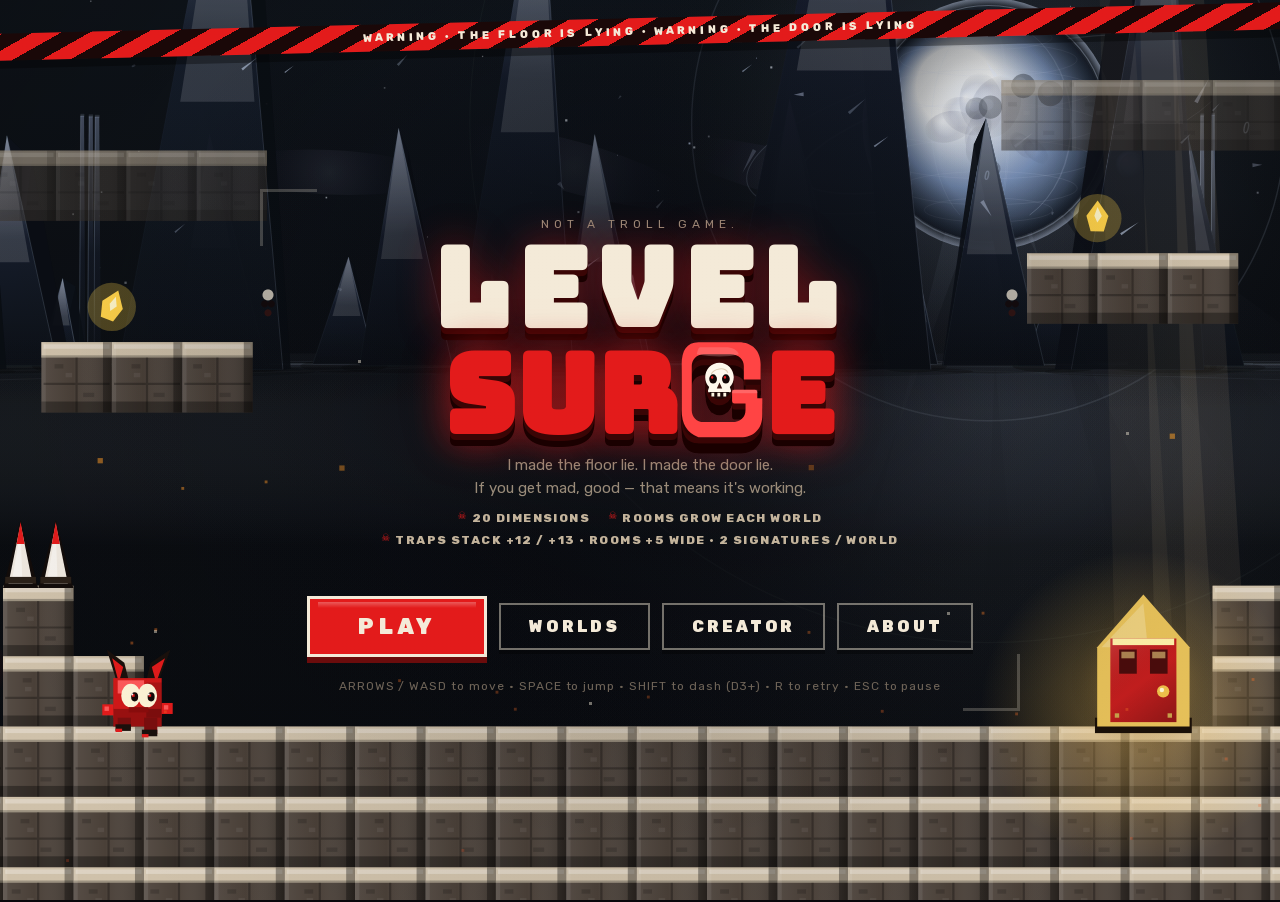
==== index.html @ 9ac674d7 "Make the Null fight hit harder, with a faster laser storm, a wider slam, and its own look and music." ====
<!DOCTYPE html>
<html lang="en">
<head>
  <meta charset="UTF-8" />
  <meta name="viewport" content="width=device-width, initial-scale=1, maximum-scale=1, user-scalable=no, viewport-fit=cover" />
  <meta name="referrer" content="no-referrer" />
  <meta http-equiv="Content-Security-Policy" content="default-src 'self'; script-src 'self'; style-src 'self'; font-src 'self'; img-src 'self'; connect-src 'none'; object-src 'none'; base-uri 'self'; form-action 'none'; worker-src 'none'; frame-src 'none'" />
  <title>LEVEL SURGE</title>
  <link rel="icon" type="image/svg+xml" href="img/logo-g.svg" />
  <link rel="stylesheet" href="css/fonts.css?v=sec2" />
  <link rel="stylesheet" href="css/style.css?v=gate1" />
</head>
<body>
  <div id="app">
    <canvas id="game"></canvas>

    <div id="hud" class="hidden">
      <div class="hud-left">
        <span class="hud-brand" aria-hidden="true">
          LEVEL SUR<span class="hud-g"><img src="img/logo-g.svg" alt="" /></span>E
        </span>
        <span id="dim-name">D1 NULLSCAPE</span>
        <span id="level-num">1 / 16</span>
        <span id="level-name">TRUST ME</span>
        <span id="room-pips" aria-hidden="true"></span>
      </div>
      <div class="hud-right">
        <span id="trap-count">????</span>
        <span id="shard-hud" class="hidden">✦ 0</span>
        <span id="timer">0.0</span>
        <span id="deaths">☠ 0</span>
        <span id="combo-hud" class="hidden">SURGE x1</span>
        <button id="pause-btn" type="button" aria-label="Pause">Ⅱ</button>
        <button id="mute-btn" type="button" aria-label="Mute">🔊</button>
      </div>
    </div>

    <div id="toast"></div>

    <div id="title-screen" class="screen">
      <div class="title-dust" aria-hidden="true"><i></i><i></i><i></i><i></i><i></i><i></i></div>
      <div class="title-tape">WARNING · THE FLOOR IS LYING · WARNING · THE DOOR IS LYING</div>
      <div class="title-frame">
        <div class="title-ornament left" aria-hidden="true"></div>
        <div class="title-ornament right" aria-hidden="true"></div>
        <div class="title-mark">NOT A TROLL GAME.</div>
        <h1 class="logo" aria-label="Level Surge">
          <span class="logo-level">LEVEL</span>
          <span class="logo-surge">
            <span>SUR</span><span class="logo-g" aria-hidden="true"><img src="img/logo-g.svg" alt="" /></span><span>E</span>
          </span>
        </h1>
        <p class="tagline">I made the floor lie. I made the door lie.<br />If you get mad, good — that means it's working.</p>
        <ul class="title-facts">
          <li>20 dimensions</li>
          <li>Rooms grow each world</li>
          <li>Traps stack +12 / +13 · rooms +5 wide · 2 signatures / world</li>
        </ul>
        <p id="records" class="records"></p>
        <div class="title-actions">
          <button id="play-btn" type="button" class="big-btn">PLAY</button>
          <button id="levels-btn" type="button" class="ghost-btn">WORLDS</button>
          <button id="creator-btn" type="button" class="ghost-btn">CREATOR</button>
          <a class="ghost-btn" href="about.html">ABOUT</a>
        </div>
        <p class="hint">ARROWS / WASD to move · SPACE to jump · SHIFT to dash (D3+) · R to retry · ESC to pause</p>
      </div>
    </div>

    <div id="levels-screen" class="screen hidden">
      <div class="stamp small" id="levels-stamp">WORLDS</div>
      <p class="hint" id="levels-hint">Clear a dimension to wake the next. Pick a world, then a room.</p>
      <div id="level-grid"></div>
      <button id="levels-back" type="button" class="ghost-btn">BACK</button>
    </div>

    <div id="creator-screen" class="screen creator-screen hidden">
      <div class="creator-shell">
        <header class="creator-top">
          <div class="stamp small">CREATOR</div>
          <p class="hint creator-tag">Paint the lie. Place the teeth. Test it on yourself.</p>
          <div class="creator-meta">
            <label>NAME <input id="creator-name" type="text" maxlength="24" value="UNNAMED" spellcheck="false" /></label>
            <label>TAUNT <input id="creator-taunt" type="text" maxlength="32" value="YOU BUILT THIS" spellcheck="false" /></label>
          </div>
        </header>
        <div class="creator-body">
          <aside class="creator-tools">
            <div class="creator-label">TILES</div>
            <div id="creator-brushes" class="creator-brushes"></div>
            <div class="creator-label">TRAPS</div>
            <div id="creator-trap-kinds" class="creator-trap-kinds"></div>
            <p class="creator-tip">Click a column on the map to drop the selected trap. Click a trap in the list to remove it.</p>
            <div class="creator-label">ROOMS</div>
            <div id="creator-library" class="creator-library"></div>
          </aside>
          <div class="creator-stage">
            <canvas id="creator-map" width="640" height="240" aria-label="Room map"></canvas>
            <div id="creator-trap-list" class="creator-trap-list"></div>
          </div>
        </div>
        <div class="creator-actions title-actions">
          <button id="creator-test" type="button" class="big-btn">TEST</button>
          <button id="creator-save" type="button" class="ghost-btn">SAVE</button>
          <button id="creator-new" type="button" class="ghost-btn">NEW</button>
          <button id="creator-export" type="button" class="ghost-btn">COPY JSON</button>
          <button id="creator-back" type="button" class="ghost-btn">BACK</button>
        </div>
        <p id="creator-status" class="hint"></p>
      </div>
    </div>

    <div id="pause-screen" class="screen hidden">
      <div class="stamp">PAUSED</div>
      <p id="pause-name" class="hint"></p>
      <div class="title-actions">
        <button id="resume-btn" type="button" class="big-btn">RESUME</button>
        <button id="retry-btn" type="button" class="ghost-btn">RETRY</button>
        <button id="quit-btn" type="button" class="ghost-btn">QUIT</button>
      </div>
    </div>

    <div id="clear-screen" class="screen hidden">
      <div class="stamp">CLEARED</div>
      <p id="clear-name"></p>
      <p id="clear-stats" class="hint"></p>
      <p class="hint">press any key</p>
    </div>

    <div id="win-screen" class="screen hidden">
      <h1 class="logo small" aria-label="You win?">
        <span class="logo-level">YOU WIN</span>
        <span class="logo-surge"><span class="win-q">?</span></span>
      </h1>
      <p id="win-rating" class="surge-rating"></p>
      <p id="win-stats"></p>
      <p id="win-best" class="hint"></p>
      <div class="title-actions">
        <button id="again-btn" type="button" class="big-btn">REPLAY WORLD</button>
        <button id="next-dim-btn" type="button" class="big-btn hidden">NEXT DIMENSION</button>
      </div>
    </div>

    <div id="dim-card" class="hidden">
      <div id="dim-card-num">DIMENSION 1</div>
      <div id="dim-card-name">NULLSCAPE</div>
      <p id="dim-card-lore">I learned your name. Sorry.</p>
    </div>

    <div id="mobile" class="hidden">
      <button id="btn-left" type="button">◀</button>
      <button id="btn-jump" type="button">JUMP</button>
      <button id="btn-dash" type="button" class="hidden">DASH</button>
      <button id="btn-right" type="button">▶</button>
    </div>
  </div>

  <script src="js/guard.js?v=save1"></script>
  <script src="js/levels.js?v=door16"></script>
  <script src="js/tracks.js?v=music3"></script>
  <script src="js/worlds.js?v=rush1"></script>
  <script src="js/void-sky.js?v=music3"></script>
  <script src="js/roast.js?v=boss4"></script>
  <script src="js/boss-voice.js?v=null1"></script>
  <script src="js/boss-forms.js?v=scare2"></script>
  <script src="js/finish.js?v=finish1"></script>
  <script src="js/game.js?v=laser3"></script>
  <script src="js/creator.js?v=save1"></script>
</body>
</html>
---- css/fonts.css ----
/* Bungee and Rubik, Latin. SIL Open Font License. See fonts/OFL.txt. */
@font-face {
  font-family: "Bungee";
  font-style: normal;
  font-weight: 400;
  font-display: swap;
  src: url("../fonts/bungee-latin.woff2") format("woff2");
  unicode-range: U+0000-00FF, U+0131, U+0152-0153, U+02BB-02BC, U+02C6, U+02DA, U+02DC, U+0304, U+0308, U+0329, U+2000-206F, U+20AC, U+2122, U+2191, U+2193, U+2212, U+2215, U+FEFF, U+FFFD;
}

@font-face {
  font-family: "Rubik";
  font-style: normal;
  font-weight: 400 900;
  font-display: swap;
  src: url("../fonts/rubik-latin.woff2") format("woff2");
  unicode-range: U+0000-00FF, U+0131, U+0152-0153, U+02BB-02BC, U+02C6, U+02DA, U+02DC, U+0304, U+0308, U+0329, U+2000-206F, U+20AC, U+2122, U+2191, U+2193, U+2212, U+2215, U+FEFF, U+FFFD;
}
---- css/style.css ----
:root {
  --bg: #08060a;
  --red: #e31b1b;
  --cream: #f4ead8;
  --muted: #9a8c7a;
}

* { box-sizing: border-box; margin: 0; padding: 0; }

html, body {
  width: 100%;
  height: 100%;
  overflow: hidden;
  background: var(--bg);
  color: var(--cream);
  font-family: "Rubik", system-ui, sans-serif;
  user-select: none;
  -webkit-user-select: none;
  touch-action: none;
}

#app {
  position: relative;
  width: 100%;
  height: 100%;
  display: flex;
  align-items: center;
  justify-content: center;
  background:
    radial-gradient(ellipse at 72% 18%, #1a2840 0%, #07080c 68%);
}

#app::after {
  content: "";
  position: absolute;
  inset: -2px;
  pointer-events: none;
  z-index: 20;
  opacity: 0.045;
  background-image:
    repeating-linear-gradient(
      0deg,
      rgba(255,255,255,0.045) 0px,
      rgba(255,255,255,0.045) 1px,
      transparent 1px,
      transparent 3px
    ),
    repeating-linear-gradient(
      90deg,
      rgba(0,0,0,0.08) 0px,
      rgba(0,0,0,0.08) 1px,
      transparent 1px,
      transparent 4px
    );
  animation: grainShift 0.42s steps(2) infinite;
}

@keyframes grainShift {
  0% { transform: translate(0, 0); }
  50% { transform: translate(-1px, 1px); }
  100% { transform: translate(1px, -1px); }
}

#game {
  display: block;
  width: 100%;
  height: 100%;
  background: #0b0810;
}

.hidden { display: none !important; }

#hud {
  position: absolute;
  top: 14px;
  left: 0;
  right: 0;
  transform: none;
  width: 100%;
  padding: 0 22px;
  display: flex;
  justify-content: space-between;
  align-items: center;
  pointer-events: none;
  z-index: 5;
  font-weight: 800;
  letter-spacing: 0.08em;
  text-transform: uppercase;
  text-shadow: 0 2px 0 #000, 0 0 12px #000;
}

.hud-left, .hud-right {
  display: flex;
  gap: 14px;
  align-items: center;
}

.hud-brand {
  display: inline-flex;
  align-items: center;
  color: var(--cream);
  font-family: "Bungee", sans-serif;
  font-size: 13px;
  letter-spacing: 0.06em;
}

.hud-g {
  display: inline-flex;
  width: 0.82em;
  height: 1.05em;
  margin: 0 1px -0.08em;
}

.hud-g img {
  width: 100%;
  height: 100%;
  display: block;
}

#level-num { color: var(--red); }
#level-name { color: var(--cream); }
#dim-name { color: #9ec4ff; font-size: 12px; letter-spacing: 0.16em; }
#deaths { color: #ffb4b4; }
#trap-count { color: #ffd27a; font-size: 12px; letter-spacing: 0.22em; opacity: 0.9; }
#timer { color: #9a8c7a; font-variant-numeric: tabular-nums; }
#shard-hud { color: #ffe08a; letter-spacing: 0.12em; }

#room-pips {
  display: flex;
  gap: 3px;
  flex-wrap: wrap;
  max-width: 160px;
  align-items: center;
}
#room-pips i {
  width: 6px;
  height: 6px;
  border-radius: 50%;
  background: rgba(244, 234, 216, 0.22);
  display: block;
}
#room-pips i.done { background: #e31b1b; }
#room-pips i.now { background: #ffd24a; box-shadow: 0 0 8px #ffd24a; }

#mute-btn, #pause-btn {
  pointer-events: auto;
  background: transparent;
  border: 0;
  color: var(--cream);
  font-size: 18px;
  cursor: pointer;
  line-height: 1;
}

#pause-btn {
  font-size: 15px;
  letter-spacing: 0;
  font-weight: 900;
}

#combo-hud {
  color: #ffd24a;
  font-family: "Bungee", sans-serif;
  font-size: 13px;
  letter-spacing: 0.08em;
  text-shadow: 0 2px 0 #000, 0 0 14px rgba(255, 210, 74, 0.7);
  animation: comboPop 0.28s cubic-bezier(0.2, 1.4, 0.3, 1);
}

@keyframes comboPop {
  0% { transform: scale(0.6) rotate(-8deg); }
  100% { transform: scale(1) rotate(0); }
}

.screen {
  position: absolute;
  inset: 0;
  display: flex;
  flex-direction: column;
  align-items: center;
  justify-content: center;
  text-align: center;
  z-index: 8;
  background:
    radial-gradient(ellipse at 50% 36%, rgba(8, 12, 22, 0.22) 0%, rgba(5, 7, 12, 0.52) 72%);
}

#title-screen,
#levels-screen {
  background:
    radial-gradient(ellipse at 50% 42%, rgba(6, 7, 12, 0.5) 0%, rgba(6, 7, 12, 0.1) 34%, rgba(6, 7, 12, 0) 64%);
}

.title-tape {
  position: absolute;
  z-index: 6;
  top: 18px;
  left: -8%;
  right: -8%;
  padding: 7px 0;
  background:
    repeating-linear-gradient(
      -28deg,
      #e31b1b 0 14px,
      #1a0808 14px 28px
    );
  color: var(--cream);
  font-size: 11px;
  font-weight: 800;
  letter-spacing: 0.28em;
  transform: rotate(-1.4deg);
  box-shadow: 0 8px 0 rgba(0,0,0,0.35);
}

.title-frame {
  position: relative;
  padding: 28px 36px 18px;
  max-width: min(92vw, 760px);
}

.title-frame::before,
.title-frame::after {
  content: "";
  position: absolute;
  width: 54px;
  height: 54px;
  border: 3px solid rgba(244, 234, 216, 0.22);
  pointer-events: none;
}

.title-frame::before {
  top: 0;
  left: 0;
  border-right: 0;
  border-bottom: 0;
}

.title-frame::after {
  right: 0;
  bottom: 0;
  border-left: 0;
  border-top: 0;
}

.title-ornament {
  position: absolute;
  top: 88px;
  width: 28px;
  height: 64px;
  background:
    radial-gradient(circle at 50% 28%, #f4ead8 0 5px, transparent 6px),
    radial-gradient(circle at 38% 42%, #140808 0 3px, transparent 4px),
    radial-gradient(circle at 62% 42%, #140808 0 3px, transparent 4px),
    radial-gradient(circle at 50% 56%, #3a1410 0 3px, transparent 4px);
  opacity: 0.7;
}

.title-ornament.left { left: -6px; }
.title-ornament.right { right: -6px; transform: scaleX(-1); }

.title-credit {
  margin-bottom: 8px;
  color: #e7c56a;
  font-size: 11px;
  font-weight: 800;
  letter-spacing: 0.36em;
}

.title-mark {
  font-size: 12px;
  letter-spacing: 0.42em;
  color: var(--muted);
  margin-bottom: 10px;
}

.title-laurels {
  margin-top: 12px;
  font-family: "Bungee", sans-serif;
  font-size: clamp(12px, 2.1vw, 16px);
  letter-spacing: 0.12em;
  color: #ffd24a;
  text-shadow: 0 2px 0 #000, 0 0 18px rgba(255, 210, 74, 0.4);
}

.laurels-sub {
  margin-top: 4px;
  color: #c4b49c;
  font-size: 10px;
  font-weight: 800;
  letter-spacing: 0.16em;
}

.logo {
  display: flex;
  flex-direction: column;
  align-items: center;
  font-family: "Bungee", "Rubik", sans-serif;
  font-size: clamp(52px, 10vw, 108px);
  line-height: 0.88;
  color: var(--cream);
  text-shadow:
    0 6px 0 #3a0505,
    0 12px 0 #1a0000,
    0 0 40px rgba(227, 27, 27, 0.45);
}

.logo-level {
  letter-spacing: 0.08em;
}

.logo-surge {
  display: inline-flex;
  align-items: flex-end;
  color: var(--red);
  letter-spacing: 0.01em;
  filter: drop-shadow(0 0 18px rgba(227, 27, 27, 0.35));
}

.logo-g {
  display: inline-flex;
  width: 0.78em;
  height: 1.02em;
  margin: 0 0.01em -0.04em;
}

.logo-g img {
  width: 100%;
  height: 100%;
  display: block;
  filter:
    drop-shadow(0 6px 0 #3a0505)
    drop-shadow(0 10px 0 #1a0000);
  animation: gPulse 2.4s ease-in-out infinite;
}

@keyframes gPulse {
  0%, 100% { transform: translateY(0); filter: drop-shadow(0 6px 0 #3a0505) drop-shadow(0 10px 0 #1a0000) drop-shadow(0 0 8px rgba(227,27,27,0.25)); }
  50% { transform: translateY(-2px); filter: drop-shadow(0 8px 0 #3a0505) drop-shadow(0 12px 0 #1a0000) drop-shadow(0 0 16px rgba(227,27,27,0.55)); }
}

.logo.small { font-size: clamp(40px, 8vw, 80px); }
.win-q { color: var(--red); }

.tagline {
  margin: 12px 0 12px;
  color: var(--muted);
  font-size: 15px;
  line-height: 1.5;
}

.title-facts {
  display: flex;
  flex-wrap: wrap;
  justify-content: center;
  gap: 8px 18px;
  list-style: none;
  margin: 0 0 16px;
  color: #c4b49c;
  font-size: 12px;
  font-weight: 800;
  letter-spacing: 0.12em;
  text-transform: uppercase;
}

.title-facts li {
  position: relative;
  padding-left: 14px;
}

.title-facts li::before {
  content: "☠";
  position: absolute;
  left: 0;
  top: -1px;
  font-size: 10px;
  color: var(--red);
}

.big-btn {
  font-family: inherit;
  font-weight: 900;
  font-size: 22px;
  letter-spacing: 0.2em;
  padding: 14px 48px;
  border: 3px solid var(--cream);
  background: var(--red);
  color: var(--cream);
  cursor: pointer;
  box-shadow: 0 6px 0 #6b0c0c;
}

.big-btn {
  animation: playPulse 1.8s ease-in-out infinite;
}
.big-btn:hover { transform: translateY(-1px); }
.big-btn:active { transform: translateY(3px); box-shadow: 0 3px 0 #6b0c0c; animation: none; }

@keyframes playPulse {
  0%, 100% { box-shadow: 0 6px 0 #6b0c0c, 0 0 0 0 rgba(227, 27, 27, 0.35); }
  50% { box-shadow: 0 6px 0 #6b0c0c, 0 0 0 10px rgba(227, 27, 27, 0); }
}

.hint {
  margin-top: 22px;
  color: #6f6458;
  font-size: 12px;
  letter-spacing: 0.08em;
}

.title-actions {
  display: flex;
  flex-wrap: wrap;
  gap: 12px;
  justify-content: center;
  align-items: center;
  margin-top: 4px;
}

.ghost-btn {
  font-family: inherit;
  font-weight: 900;
  font-size: 16px;
  letter-spacing: 0.18em;
  padding: 12px 28px;
  border: 2px solid rgba(244, 234, 216, 0.45);
  background: transparent;
  color: var(--cream);
  cursor: pointer;
  box-shadow: 0 4px 0 rgba(0, 0, 0, 0.35);
}

a.ghost-btn {
  display: inline-block;
  text-decoration: none;
  text-align: center;
}

.ghost-btn:hover { transform: translateY(-1px); background: rgba(244, 234, 216, 0.06); }
.ghost-btn:active { transform: translateY(2px); box-shadow: 0 2px 0 rgba(0, 0, 0, 0.35); }

.records {
  min-height: 1.2em;
  margin: 0 0 18px;
  color: #ffd27a;
  font-size: 12px;
  font-weight: 800;
  letter-spacing: 0.16em;
  text-transform: uppercase;
}

#level-grid {
  display: grid;
  grid-template-columns: repeat(4, minmax(0, 1fr));
  gap: 10px;
  width: min(92vw, 720px);
  margin: 18px auto 22px;
  max-height: 62vh;
  overflow: auto;
}

#level-grid.world-grid {
  grid-template-columns: repeat(5, minmax(0, 1fr));
}

#level-grid.room-grid {
  grid-template-columns: repeat(4, minmax(0, 1fr));
}

#level-grid.room-grid .level-cell {
  min-height: 64px;
}

#level-grid.room-grid .level-cell.now {
  border-color: #ffd27a;
  box-shadow: 0 0 0 1px rgba(255, 210, 122, 0.35);
}

#level-grid.room-grid .level-cell.cleared .n {
  color: #ffd27a;
}

#level-grid.room-grid .level-cell.gate,
#level-grid.room-grid .level-cell.gate.now {
  position: relative;
  border: 3px solid var(--gate, #ffd27a);
  background: rgba(12, 6, 10, 0.92);
  box-shadow:
    inset 0 0 0 3px #12080c,
    inset 0 0 0 5px var(--gate, #ffd27a),
    inset 0 0 0 8px #12080c,
    inset 0 0 0 10px #e31b1b;
}

#level-grid.room-grid .level-cell.gate:hover:not(:disabled) {
  border-color: var(--gate, #ffd27a);
}

.level-cell .meta {
  display: block;
  margin-top: 4px;
  color: #9a8c7a;
  font-size: 9px;
  letter-spacing: 0.1em;
  text-transform: uppercase;
}

.level-cell {
  appearance: none;
  font-family: inherit;
  text-align: left;
  padding: 12px 10px 10px;
  border: 2px solid rgba(244, 234, 216, 0.22);
  background: rgba(18, 8, 12, 0.72);
  color: var(--cream);
  cursor: pointer;
  min-height: 72px;
}

.level-cell:hover:not(:disabled) {
  border-color: var(--red);
  transform: translateY(-1px);
}

.level-cell:disabled {
  opacity: 0.32;
  cursor: not-allowed;
  filter: grayscale(0.6);
}

.level-cell .n {
  display: block;
  color: var(--red);
  font-size: 11px;
  font-weight: 900;
  letter-spacing: 0.16em;
}

.level-cell .nm {
  display: block;
  margin-top: 4px;
  font-size: 11px;
  font-weight: 800;
  letter-spacing: 0.08em;
  text-transform: uppercase;
}

.stamp.small { font-size: clamp(32px, 6vw, 56px); }

.surge-rating {
  margin-top: 8px;
  font-family: "Bungee", sans-serif;
  font-size: clamp(18px, 3.4vw, 28px);
  color: #ffd24a;
  letter-spacing: 0.08em;
  text-shadow: 0 3px 0 #000, 0 0 18px rgba(255, 210, 74, 0.45);
}

#clear-stats {
  margin-top: 6px;
  color: #c4b49c;
}

@media (max-width: 640px) {
  #level-grid, #level-grid.world-grid, #level-grid.room-grid { grid-template-columns: repeat(2, minmax(0, 1fr)); }
  .hud-brand { display: none; }
  .hud-left, .hud-right { gap: 8px; }
  #hud { padding: 0 12px; font-size: 12px; }
  #room-pips { display: none; }
}

#toast {
  position: absolute;
  top: 20%;
  left: 50%;
  transform: translateX(-50%) scale(0.8) rotate(-4deg);
  font-family: "Bungee", sans-serif;
  font-size: clamp(28px, 5vw, 52px);
  color: var(--red);
  text-shadow: 0 4px 0 #000, 0 0 22px rgba(227, 27, 27, 0.55);
  pointer-events: none;
  opacity: 0;
  z-index: 6;
  transition: opacity 0.12s ease, transform 0.12s ease;
}

#toast.show {
  opacity: 1;
  transform: translateX(-50%) scale(1) rotate(-2deg);
}

#toast.death {
  top: 18%;
  max-width: 90%;
  text-align: center;
  font-size: clamp(22px, 4.6vw, 48px);
  letter-spacing: 0.04em;
  line-height: 1.05;
  color: var(--cream);
  text-shadow: 0 4px 0 #000, 0 0 28px rgba(227, 27, 27, 0.7);
}

#toast.whisper {
  font-size: clamp(16px, 3vw, 28px);
  color: #9a8c7a;
  text-shadow: 0 2px 0 #000;
  letter-spacing: 0.34em;
}

.stamp {
  font-family: "Bungee", sans-serif;
  font-size: clamp(48px, 9vw, 96px);
  color: var(--red);
  text-shadow: 0 6px 0 #000;
}

.cut-mark {
  margin-bottom: 6px;
  color: #e7c56a;
  font-size: 12px;
  font-weight: 800;
  letter-spacing: 0.52em;
}

#clear-screen .stamp {
  animation: stampSlam 0.42s cubic-bezier(0.15, 1.25, 0.3, 1) both;
}

@keyframes stampSlam {
  0% { transform: scale(1.55) rotate(-8deg); opacity: 0; }
  100% { transform: scale(1) rotate(-2deg); opacity: 1; }
}

#win-screen .title-laurels {
  animation: laurelGlow 2.4s ease-in-out infinite;
}

@keyframes laurelGlow {
  0%, 100% { text-shadow: 0 2px 0 #000, 0 0 12px rgba(255, 210, 74, 0.25); }
  50% { text-shadow: 0 2px 0 #000, 0 0 28px rgba(255, 210, 74, 0.75); }
}

#clear-name {
  margin-top: 8px;
  letter-spacing: 0.28em;
  font-weight: 800;
}

#win-stats {
  margin: 16px 0 28px;
  color: var(--muted);
  font-weight: 600;
}

#dim-card {
  position: absolute;
  inset: 0;
  z-index: 10;
  display: flex;
  flex-direction: column;
  align-items: center;
  justify-content: center;
  pointer-events: none;
  background: radial-gradient(ellipse at 50% 40%, rgba(6, 8, 14, 0.55) 0%, rgba(4, 5, 10, 0.2) 70%, transparent 100%);
  text-align: center;
}

.cine-kicker {
  margin-bottom: 12px;
  color: #e7c56a;
  font-size: 11px;
  font-weight: 800;
  letter-spacing: 0.48em;
}

#dim-card-num {
  letter-spacing: 0.42em;
  font-size: 12px;
  font-weight: 800;
  color: #9a8c7a;
}

#dim-card-name {
  font-family: "Bungee", sans-serif;
  font-size: clamp(28px, 6vw, 64px);
  color: var(--cream);
  text-shadow: 0 4px 0 #000, 0 0 24px rgba(227, 27, 27, 0.4);
  margin: 8px 0 10px;
  animation: dimRise 0.55s cubic-bezier(0.16, 1, 0.3, 1) both;
}

@keyframes dimRise {
  0% { opacity: 0; transform: translateY(18px); }
  35% { opacity: 1; }
  100% { opacity: 1; transform: none; }
}

#dim-card-lore {
  color: #c4b49c;
  letter-spacing: 0.16em;
  font-size: 13px;
  text-transform: uppercase;
}

#mobile {
  position: absolute;
  bottom: 18px;
  left: 50%;
  transform: translateX(-50%);
  width: min(100vw, calc(100vh * 16 / 9));
  padding: 0 16px;
  display: flex;
  gap: 10px;
  z-index: 9;
}

#mobile button {
  flex: 1;
  height: 64px;
  border: 2px solid rgba(244, 234, 216, 0.25);
  background: rgba(8, 6, 10, 0.55);
  color: var(--cream);
  font-size: 20px;
  font-weight: 800;
  border-radius: 10px;
}

@media (pointer: coarse) {
  #mobile:not(.hidden) { display: flex; }
}

/* —— Creator —— */
.creator-screen {
  justify-content: flex-start;
  padding: 18px 14px 24px;
  overflow: auto;
  background:
    radial-gradient(ellipse at 50% 20%, rgba(28, 12, 18, 0.55) 0%, rgba(5, 7, 12, 0.78) 70%);
}

.creator-shell {
  width: min(1100px, 96vw);
  margin: 0 auto;
  text-align: left;
}

.creator-top {
  text-align: center;
  margin-bottom: 12px;
}

.creator-tag { margin-top: 4px; margin-bottom: 12px; }

.creator-meta {
  display: flex;
  flex-wrap: wrap;
  gap: 12px;
  justify-content: center;
}

.creator-meta label {
  display: flex;
  align-items: center;
  gap: 8px;
  font-size: 11px;
  font-weight: 800;
  letter-spacing: 0.16em;
  color: #9a8c7a;
}

.creator-meta input {
  width: min(42vw, 220px);
  padding: 8px 10px;
  border: 2px solid rgba(244, 234, 216, 0.28);
  background: rgba(8, 6, 10, 0.7);
  color: var(--cream);
  font-family: inherit;
  font-weight: 800;
  letter-spacing: 0.08em;
  text-transform: uppercase;
}

.creator-body {
  display: grid;
  grid-template-columns: minmax(160px, 220px) 1fr;
  gap: 14px;
  align-items: start;
}

.creator-tools {
  display: flex;
  flex-direction: column;
  gap: 8px;
  max-height: min(68vh, 520px);
  overflow: auto;
  padding-right: 4px;
}

.creator-label {
  margin-top: 6px;
  font-size: 11px;
  font-weight: 900;
  letter-spacing: 0.22em;
  color: var(--red);
}

.creator-brushes,
.creator-trap-kinds {
  display: flex;
  flex-wrap: wrap;
  gap: 6px;
}

.creator-brush,
.creator-kind {
  appearance: none;
  min-width: 36px;
  height: 34px;
  padding: 0 8px;
  border: 2px solid rgba(244, 234, 216, 0.28);
  background: rgba(18, 8, 12, 0.8);
  color: var(--cream);
  font-family: "Bungee", sans-serif;
  font-size: 13px;
  cursor: pointer;
}

.creator-brush.on,
.creator-kind.on {
  border-color: var(--red);
  background: rgba(227, 27, 27, 0.22);
  box-shadow: 0 0 0 1px rgba(227, 27, 27, 0.35);
}

.creator-tip {
  color: #6f6458;
  font-size: 11px;
  line-height: 1.4;
  letter-spacing: 0.04em;
}

.creator-library {
  display: flex;
  flex-direction: column;
  gap: 6px;
}

.creator-lib-item {
  appearance: none;
  text-align: left;
  padding: 8px 10px;
  border: 2px solid rgba(244, 234, 216, 0.18);
  background: rgba(12, 8, 14, 0.75);
  color: var(--cream);
  font-family: inherit;
  font-size: 11px;
  font-weight: 800;
  letter-spacing: 0.08em;
  text-transform: uppercase;
  cursor: pointer;
}

.creator-lib-item:hover { border-color: var(--red); }
.creator-lib-item .meta {
  display: block;
  margin-top: 2px;
  color: #9a8c7a;
  font-size: 9px;
  letter-spacing: 0.1em;
}

.creator-stage {
  display: flex;
  flex-direction: column;
  gap: 10px;
  min-width: 0;
}

#creator-map {
  width: 100%;
  height: auto;
  image-rendering: pixelated;
  border: 3px solid rgba(244, 234, 216, 0.28);
  background: #0b1018;
  cursor: crosshair;
  touch-action: none;
}

.creator-trap-list {
  display: flex;
  flex-wrap: wrap;
  gap: 6px;
  min-height: 40px;
}

.creator-trap-chip {
  appearance: none;
  padding: 6px 10px;
  border: 2px solid rgba(244, 234, 216, 0.25);
  background: rgba(18, 8, 12, 0.85);
  color: #ffd27a;
  font-family: inherit;
  font-size: 11px;
  font-weight: 800;
  letter-spacing: 0.08em;
  text-transform: uppercase;
  cursor: pointer;
}

.creator-trap-chip:hover {
  border-color: var(--red);
  color: var(--cream);
}

.creator-trap-chip.quiet { color: #9a8c7a; }

.creator-actions {
  margin-top: 16px;
}

#creator-status {
  text-align: center;
  min-height: 1.2em;
  color: #ffd27a;
}

@media (max-width: 820px) {
  .creator-body { grid-template-columns: 1fr; }
  .creator-tools { max-height: none; flex-direction: row; flex-wrap: wrap; }
  .creator-library { width: 100%; flex-direction: row; flex-wrap: wrap; }
}

#hud {
  top: max(14px, env(safe-area-inset-top));
  padding-left: max(22px, env(safe-area-inset-left));
  padding-right: max(22px, env(safe-area-inset-right));
}
.title-dust {
  position: absolute;
  inset: 0;
  pointer-events: none;
  overflow: hidden;
}
.title-dust i {
  position: absolute;
  width: 3px;
  height: 3px;
  background: rgba(244, 234, 216, 0.45);
  animation: dustFloat 7s linear infinite;
}
.title-dust i:nth-child(1) { left: 12%; top: 70%; animation-duration: 6s; }
.title-dust i:nth-child(2) { left: 28%; top: 40%; animation-duration: 8s; }
.title-dust i:nth-child(3) { left: 46%; top: 78%; animation-duration: 5.5s; }
.title-dust i:nth-child(4) { left: 63%; top: 36%; animation-duration: 9s; }
.title-dust i:nth-child(5) { left: 74%; top: 68%; animation-duration: 7.4s; }
.title-dust i:nth-child(6) { left: 88%; top: 48%; animation-duration: 6.6s; }
@keyframes dustFloat {
  from { transform: translateY(12px); opacity: 0; }
  20% { opacity: 0.7; }
  to { transform: translateY(-80px); opacity: 0; }
}
.sprocket {
  position: absolute;
  top: 8vh;
  bottom: 8vh;
  width: 10px;
  z-index: 5;
  pointer-events: none;
  background: repeating-linear-gradient(#000 0 12px, transparent 12px 16px, #000 16px 28px);
  opacity: 0.55;
}
.sprocket.left { left: 14px; }
.sprocket.right { right: 14px; }
#win-screen .title-laurels {
  animation: laurelPulse 2.8s ease-in-out infinite;
}
@keyframes laurelPulse {
  50% { color: #fff6d0; text-shadow: 0 0 12px rgba(255, 210, 120, 0.45); }
}
.big-btn, .ghost-btn, #mute-btn, #pause-btn {
  position: relative;
}
.big-btn::after {
  content: "";
  position: absolute;
  left: 8px;
  right: 8px;
  top: 3px;
  height: 6px;
  background: linear-gradient(rgba(255,255,255,0.28), transparent);
  pointer-events: none;
}
button:focus-visible, a:focus-visible {
  outline: 2px solid #ffd27a;
  outline-offset: 3px;
}
#creator-map:focus { outline: 2px solid #ffd27a; }
#mobile button {
  box-shadow: inset 0 -4px 0 rgba(0,0,0,0.35);
}
#dim-card {
  box-shadow: 0 0 0 1px rgba(255, 210, 120, 0.25), 0 18px 40px rgba(0,0,0,0.45);
}
::selection { background: #e31b1b; color: #f4ead8; }
@media (prefers-reduced-motion: reduce) {
  #app::after, .title-dust i, #win-screen .title-laurels { animation: none; }
}
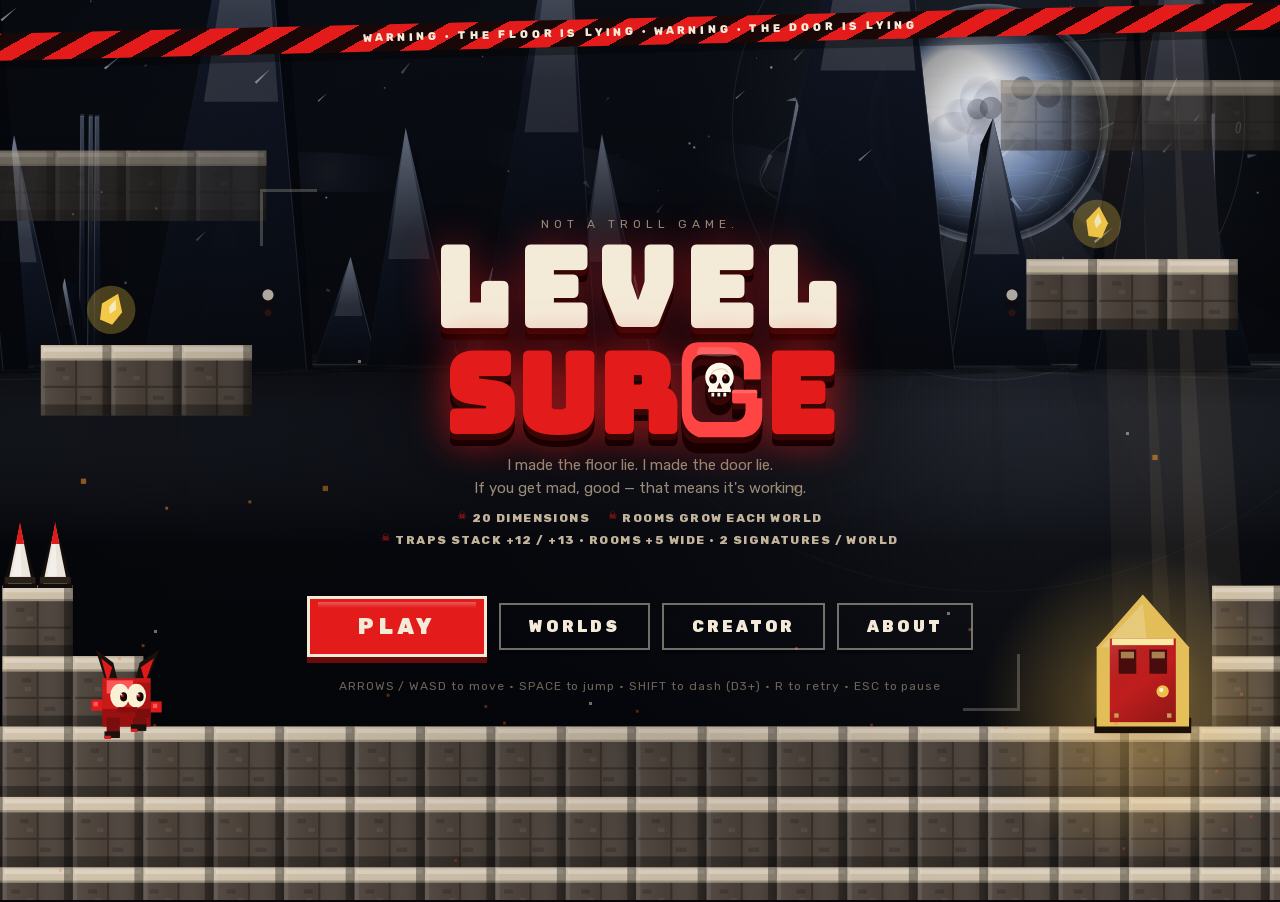
==== commit edc87a2c: "Unlock Null's attacks with door grabs, and give each heavy move its own cooldown. The storm fog now " ====
--- a/index.html
+++ b/index.html
@@ -162,9 +162,9 @@
   <script src="js/void-sky.js?v=music3"></script>
   <script src="js/roast.js?v=boss4"></script>
   <script src="js/boss-voice.js?v=null1"></script>
-  <script src="js/boss-forms.js?v=scare2"></script>
+  <script src="js/boss-forms.js?v=circle1"></script>
   <script src="js/finish.js?v=finish1"></script>
-  <script src="js/game.js?v=laser3"></script>
+  <script src="js/game.js?v=fog1"></script>
   <script src="js/creator.js?v=save1"></script>
 </body>
 </html>
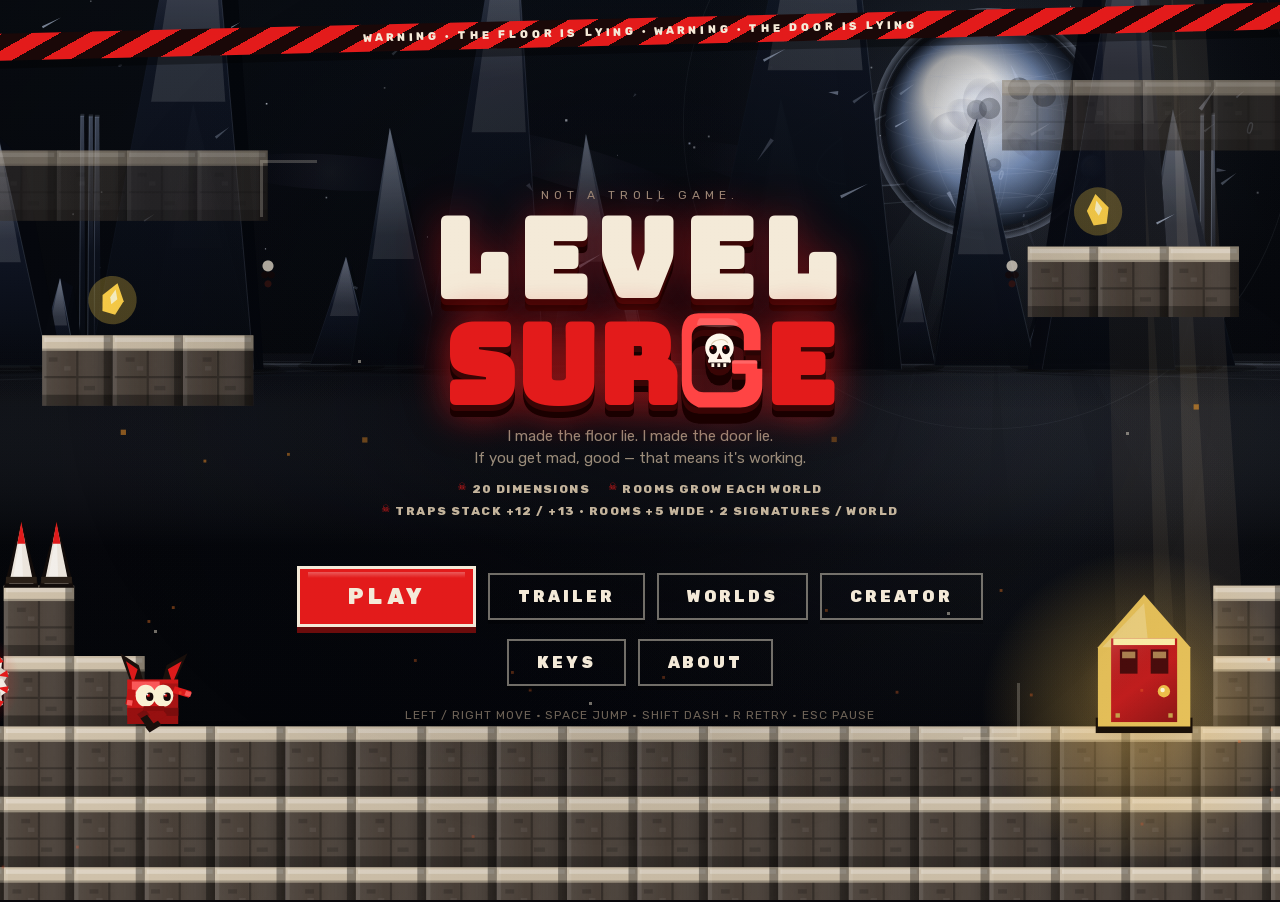
==== commit f0135462: "Ship feel polish, discovery-gated remix, keybinds, and clearer boss trails. Refresh GitHub Pages wit" ====
--- a/index.html
+++ b/index.html
@@ -8,7 +8,7 @@
   <title>LEVEL SURGE</title>
   <link rel="icon" type="image/svg+xml" href="img/logo-g.svg" />
   <link rel="stylesheet" href="css/fonts.css?v=sec2" />
-  <link rel="stylesheet" href="css/style.css?v=gate1" />
+  <link rel="stylesheet" href="css/style.css?v=keys3" />
 </head>
 <body>
   <div id="app">
@@ -30,7 +30,7 @@
         <span id="timer">0.0</span>
         <span id="deaths">☠ 0</span>
         <span id="combo-hud" class="hidden">SURGE x1</span>
-        <button id="pause-btn" type="button" aria-label="Pause">Ⅱ</button>
+        <button id="pause-btn" type="button" aria-label="Pause" aria-pressed="false">Ⅱ</button>
         <button id="mute-btn" type="button" aria-label="Mute">🔊</button>
       </div>
     </div>
@@ -59,11 +59,13 @@
         <p id="records" class="records"></p>
         <div class="title-actions">
           <button id="play-btn" type="button" class="big-btn">PLAY</button>
+          <button id="trailer-btn" type="button" class="ghost-btn">TRAILER</button>
           <button id="levels-btn" type="button" class="ghost-btn">WORLDS</button>
           <button id="creator-btn" type="button" class="ghost-btn">CREATOR</button>
+          <button id="settings-btn" type="button" class="ghost-btn">KEYS</button>
           <a class="ghost-btn" href="about.html">ABOUT</a>
         </div>
-        <p class="hint">ARROWS / WASD to move · SPACE to jump · SHIFT to dash (D3+) · R to retry · ESC to pause</p>
+        <p id="title-hint" class="hint">ARROWS / WASD to move · SPACE to jump · SHIFT to dash · R to retry · ESC to pause</p>
       </div>
     </div>
 
@@ -72,6 +74,16 @@
       <p class="hint" id="levels-hint">Clear a dimension to wake the next. Pick a world, then a room.</p>
       <div id="level-grid"></div>
       <button id="levels-back" type="button" class="ghost-btn">BACK</button>
+    </div>
+
+    <div id="settings-screen" class="screen hidden">
+      <div class="stamp small">KEYS</div>
+      <p class="hint">Click a binding, then press the new key. That key leaves every other action.</p>
+      <div id="bind-list" class="bind-list"></div>
+      <div class="title-actions">
+        <button id="bind-reset" type="button" class="ghost-btn">RESET</button>
+        <button id="settings-back" type="button" class="ghost-btn">BACK</button>
+      </div>
     </div>
 
     <div id="creator-screen" class="screen creator-screen hidden">
@@ -113,9 +125,12 @@
     <div id="pause-screen" class="screen hidden">
       <div class="stamp">PAUSED</div>
       <p id="pause-name" class="hint"></p>
+      <p id="pause-taunt" class="hint"></p>
+      <p id="pause-deaths" class="hint"></p>
       <div class="title-actions">
         <button id="resume-btn" type="button" class="big-btn">RESUME</button>
         <button id="retry-btn" type="button" class="ghost-btn">RETRY</button>
+        <button id="pause-settings-btn" type="button" class="ghost-btn">KEYS</button>
         <button id="quit-btn" type="button" class="ghost-btn">QUIT</button>
       </div>
     </div>
@@ -147,6 +162,24 @@
       <p id="dim-card-lore">I learned your name. Sorry.</p>
     </div>
 
+    <div id="trailer-bars" aria-hidden="true"></div>
+    <div id="trailer-flash" class="hidden" aria-hidden="true"></div>
+    <div id="trailer-card" class="hidden">
+      <div class="trailer-slate">
+        <div class="title-mark trailer-beat">NOT A TROLL GAME.</div>
+        <h1 class="logo trailer-beat" aria-label="Level Surge">
+          <span class="logo-level">LEVEL</span>
+          <span class="logo-surge">
+            <span>SUR</span><span class="logo-g" aria-hidden="true"><img src="img/logo-g.svg" alt="" /></span><span>E</span>
+          </span>
+        </h1>
+        <p class="tagline trailer-beat">I made the floor lie. I made the door lie.</p>
+        <p class="cut-mark trailer-beat">OUT NOW</p>
+      </div>
+    </div>
+    <p id="trailer-line" class="hidden"></p>
+    <p id="trailer-skip" class="hidden">click cuts</p>
+
     <div id="mobile" class="hidden">
       <button id="btn-left" type="button">◀</button>
       <button id="btn-jump" type="button">JUMP</button>
@@ -158,13 +191,15 @@
   <script src="js/guard.js?v=save1"></script>
   <script src="js/levels.js?v=door16"></script>
   <script src="js/tracks.js?v=music3"></script>
-  <script src="js/worlds.js?v=rush1"></script>
-  <script src="js/void-sky.js?v=music3"></script>
+  <script src="js/worlds.js?v=mix1"></script>
+  <script src="js/void-sky.js?v=perf4"></script>
   <script src="js/roast.js?v=boss4"></script>
-  <script src="js/boss-voice.js?v=null1"></script>
-  <script src="js/boss-forms.js?v=circle1"></script>
+  <script src="js/boss-voice.js?v=talk1"></script>
+  <script src="js/boss-kits.js?v=kit1"></script>
+  <script src="js/boss-forms.js?v=ghost5"></script>
   <script src="js/finish.js?v=finish1"></script>
-  <script src="js/game.js?v=fog1"></script>
+  <script src="js/game.js?v=rage1"></script>
+  <script src="js/trailer.js?v=reel9"></script>
   <script src="js/creator.js?v=save1"></script>
 </body>
 </html>
--- a/css/style.css
+++ b/css/style.css
@@ -52,13 +52,18 @@
       transparent 1px,
       transparent 4px
     );
-  animation: grainShift 0.42s steps(2) infinite;
+  /* Slow grain: avoids a near-60fps compositor restyle during boss fights. */
+  animation: grainShift 2.4s steps(2) infinite;
 }
 
 @keyframes grainShift {
   0% { transform: translate(0, 0); }
   50% { transform: translate(-1px, 1px); }
   100% { transform: translate(1px, -1px); }
+}
+
+@media (prefers-reduced-motion: reduce) {
+  #app::after { animation: none; }
 }
 
 #game {
@@ -66,6 +71,9 @@
   width: 100%;
   height: 100%;
   background: #0b0810;
+  /* Isolate canvas paint from grain/HUD compositing thrash. */
+  contain: layout paint size;
+  transform: translateZ(0);
 }
 
 .hidden { display: none !important; }
@@ -183,6 +191,51 @@
   z-index: 8;
   background:
     radial-gradient(ellipse at 50% 36%, rgba(8, 12, 22, 0.22) 0%, rgba(5, 7, 12, 0.52) 72%);
+}
+
+#settings-screen {
+  background: rgba(5, 6, 10, 0.94);
+}
+
+.bind-list {
+  display: flex;
+  flex-direction: column;
+  gap: 8px;
+  width: min(440px, 92vw);
+  margin: 18px 0 8px;
+}
+
+.bind-row {
+  display: flex;
+  align-items: center;
+  justify-content: space-between;
+  gap: 16px;
+  padding: 8px 12px;
+  border: 1px solid rgba(244, 234, 216, 0.28);
+  background: rgba(0, 0, 0, 0.28);
+}
+
+.bind-row span {
+  letter-spacing: 0.16em;
+  font-weight: 900;
+  color: #f4ead8;
+}
+
+.bind-row button {
+  font-family: inherit;
+  font-weight: 900;
+  letter-spacing: 0.12em;
+  min-width: 148px;
+  padding: 8px 12px;
+  background: #14080c;
+  color: #f4ead8;
+  border: 2px solid #e31b1b;
+  cursor: pointer;
+}
+
+.bind-row button.arm {
+  background: #e31b1b;
+  color: #fff6d8;
 }
 
 #title-screen,
@@ -723,6 +776,18 @@
   font-weight: 800;
   border-radius: 10px;
 }
+#btn-dash.cooling {
+  opacity: 0.4;
+  color: rgba(244, 234, 216, 0.55);
+}
+.big-btn:focus-visible,
+.ghost-btn:focus-visible,
+#mute-btn:focus-visible,
+#pause-btn:focus-visible,
+#mobile button:focus-visible {
+  outline: 2px solid #ffd24a;
+  outline-offset: 3px;
+}
 
 @media (pointer: coarse) {
   #mobile:not(.hidden) { display: flex; }
@@ -1001,6 +1066,165 @@
   box-shadow: 0 0 0 1px rgba(255, 210, 120, 0.25), 0 18px 40px rgba(0,0,0,0.45);
 }
 ::selection { background: #e31b1b; color: #f4ead8; }
+
+#trailer-line {
+  position: absolute;
+  left: 50%;
+  bottom: max(36px, 6vh);
+  z-index: 7;
+  width: max-content;
+  max-width: min(92vw, 640px);
+  transform: translateX(-50%);
+  margin: 0;
+  text-align: center;
+  pointer-events: none;
+  line-height: 1.25;
+  text-shadow: 0 2px 0 #000, 0 0 12px #000;
+  opacity: 0;
+}
+#trailer-line.is-in {
+  animation: trailerLineIn 0.28s cubic-bezier(0.2, 0.85, 0.25, 1) forwards;
+}
+#trailer-line.taunt {
+  font-family: "Bungee", sans-serif;
+  color: var(--cream);
+  font-size: clamp(15px, 2.3vw, 22px);
+  letter-spacing: 0.06em;
+}
+#trailer-line.lore {
+  font-weight: 800;
+  color: var(--cream);
+  font-size: clamp(14px, 2vw, 18px);
+  letter-spacing: 0.03em;
+}
+#trailer-line.insult {
+  font-family: "Bungee", sans-serif;
+  color: var(--cream);
+  font-size: clamp(16px, 2.8vw, 26px);
+  letter-spacing: 0.04em;
+}
+#trailer-line.insult.is-in {
+  animation-name: trailerInsultIn;
+}
+#trailer-skip {
+  position: absolute;
+  left: 18px;
+  bottom: 16px;
+  z-index: 7;
+  margin: 0;
+  color: #6f6458;
+  font-size: 11px;
+  font-weight: 800;
+  letter-spacing: 0.14em;
+  text-transform: uppercase;
+  pointer-events: none;
+  text-shadow: 0 2px 0 #000;
+}
+body.trailer-live #pause-btn { visibility: hidden; }
+body.trailer-live #mobile { display: none !important; }
+body.trailer-quiet #hud { visibility: hidden; }
+
+#trailer-bars {
+  display: none;
+  pointer-events: none;
+  z-index: 11;
+}
+body.trailer-live #trailer-bars {
+  display: block;
+  position: absolute;
+  inset: 0;
+}
+body.trailer-live #trailer-bars::before,
+body.trailer-live #trailer-bars::after {
+  content: "";
+  position: absolute;
+  left: 0;
+  right: 0;
+  height: clamp(28px, 7.5vh, 64px);
+  background: #050403;
+}
+body.trailer-live #trailer-bars::before { top: 0; }
+body.trailer-live #trailer-bars::after { bottom: 0; }
+
+#trailer-flash {
+  position: absolute;
+  inset: 0;
+  z-index: 13;
+  pointer-events: none;
+  background: #f4ead8;
+  opacity: 0;
+}
+#trailer-flash.is-on {
+  animation: trailerFlash 0.14s ease-out forwards;
+}
+
+#trailer-card {
+  position: absolute;
+  inset: 0;
+  z-index: 12;
+  display: flex;
+  align-items: center;
+  justify-content: center;
+  background: #000;
+  pointer-events: none;
+  text-align: center;
+}
+#trailer-card.is-black .trailer-slate { visibility: hidden; }
+#trailer-card.is-title {
+  background-color: #050403;
+  background-image: radial-gradient(ellipse at 50% 42%, #1a0a0a 0%, #050403 70%, #050403 100%);
+}
+#trailer-card .logo { font-size: clamp(56px, 11vw, 120px); }
+#trailer-card .tagline {
+  color: var(--cream);
+  font-weight: 800;
+  max-width: 22em;
+  margin-left: auto;
+  margin-right: auto;
+}
+#trailer-card .cut-mark {
+  margin-top: 18px;
+  color: var(--red);
+  font-family: "Bungee", sans-serif;
+  letter-spacing: 0.28em;
+}
+#trailer-card .trailer-beat {
+  opacity: 0;
+  transform: translateY(10px);
+}
+#trailer-card .trailer-beat.is-on {
+  opacity: 1;
+  transform: translateY(0);
+  transition:
+    opacity 0.4s cubic-bezier(0.2, 0.85, 0.25, 1),
+    transform 0.4s cubic-bezier(0.2, 0.85, 0.25, 1);
+}
+
+@keyframes trailerLineIn {
+  from { opacity: 0; transform: translateX(-50%) translateY(8px); }
+  to { opacity: 1; transform: translateX(-50%) translateY(0); }
+}
+@keyframes trailerInsultIn {
+  from { opacity: 0; transform: translateX(-50%) translateY(8px) rotate(-2deg); }
+  to { opacity: 1; transform: translateX(-50%) translateY(0) rotate(-2deg); }
+}
+@keyframes trailerFlash {
+  0% { opacity: 0.55; }
+  100% { opacity: 0; }
+}
 @media (prefers-reduced-motion: reduce) {
   #app::after, .title-dust i, #win-screen .title-laurels { animation: none; }
-}
+  #trailer-line.is-in,
+  #trailer-flash.is-on {
+    animation: none;
+    opacity: 1;
+    transform: none;
+  }
+  #trailer-card .trailer-beat,
+  #trailer-card .trailer-beat.is-on {
+    transition: none;
+    opacity: 1;
+    transform: none;
+  }
+  #trailer-line.insult { transform: translateX(-50%); }
+}
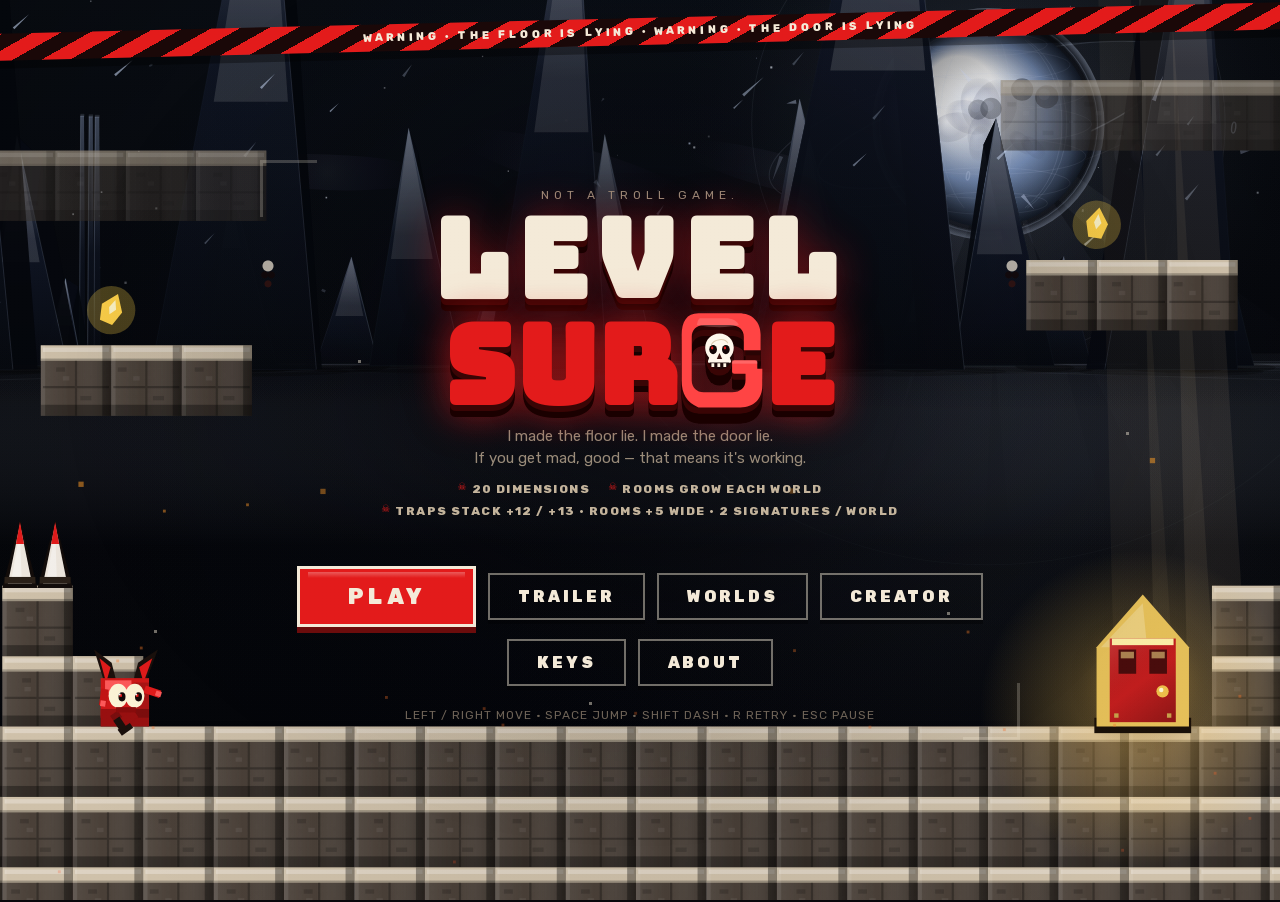
==== commit 629443e6: "Force a fresh asset load so GitHub Pages stops serving stale scripts. Co-authored-by: Cursor <cursor" ====
--- a/index.html
+++ b/index.html
@@ -7,8 +7,8 @@
   <meta http-equiv="Content-Security-Policy" content="default-src 'self'; script-src 'self'; style-src 'self'; font-src 'self'; img-src 'self'; connect-src 'none'; object-src 'none'; base-uri 'self'; form-action 'none'; worker-src 'none'; frame-src 'none'" />
   <title>LEVEL SURGE</title>
   <link rel="icon" type="image/svg+xml" href="img/logo-g.svg" />
-  <link rel="stylesheet" href="css/fonts.css?v=sec2" />
-  <link rel="stylesheet" href="css/style.css?v=keys3" />
+  <link rel="stylesheet" href="css/fonts.css?v=live1" />
+  <link rel="stylesheet" href="css/style.css?v=live1" />
 </head>
 <body>
   <div id="app">
@@ -188,18 +188,18 @@
     </div>
   </div>
 
-  <script src="js/guard.js?v=save1"></script>
-  <script src="js/levels.js?v=door16"></script>
-  <script src="js/tracks.js?v=music3"></script>
-  <script src="js/worlds.js?v=mix1"></script>
-  <script src="js/void-sky.js?v=perf4"></script>
-  <script src="js/roast.js?v=boss4"></script>
-  <script src="js/boss-voice.js?v=talk1"></script>
-  <script src="js/boss-kits.js?v=kit1"></script>
-  <script src="js/boss-forms.js?v=ghost5"></script>
-  <script src="js/finish.js?v=finish1"></script>
-  <script src="js/game.js?v=rage1"></script>
-  <script src="js/trailer.js?v=reel9"></script>
-  <script src="js/creator.js?v=save1"></script>
+  <script src="js/guard.js?v=live1"></script>
+  <script src="js/levels.js?v=live1"></script>
+  <script src="js/tracks.js?v=live1"></script>
+  <script src="js/worlds.js?v=live1"></script>
+  <script src="js/void-sky.js?v=live1"></script>
+  <script src="js/roast.js?v=live1"></script>
+  <script src="js/boss-voice.js?v=live1"></script>
+  <script src="js/boss-kits.js?v=live1"></script>
+  <script src="js/boss-forms.js?v=live1"></script>
+  <script src="js/finish.js?v=live1"></script>
+  <script src="js/game.js?v=live1"></script>
+  <script src="js/trailer.js?v=live1"></script>
+  <script src="js/creator.js?v=live1"></script>
 </body>
 </html>
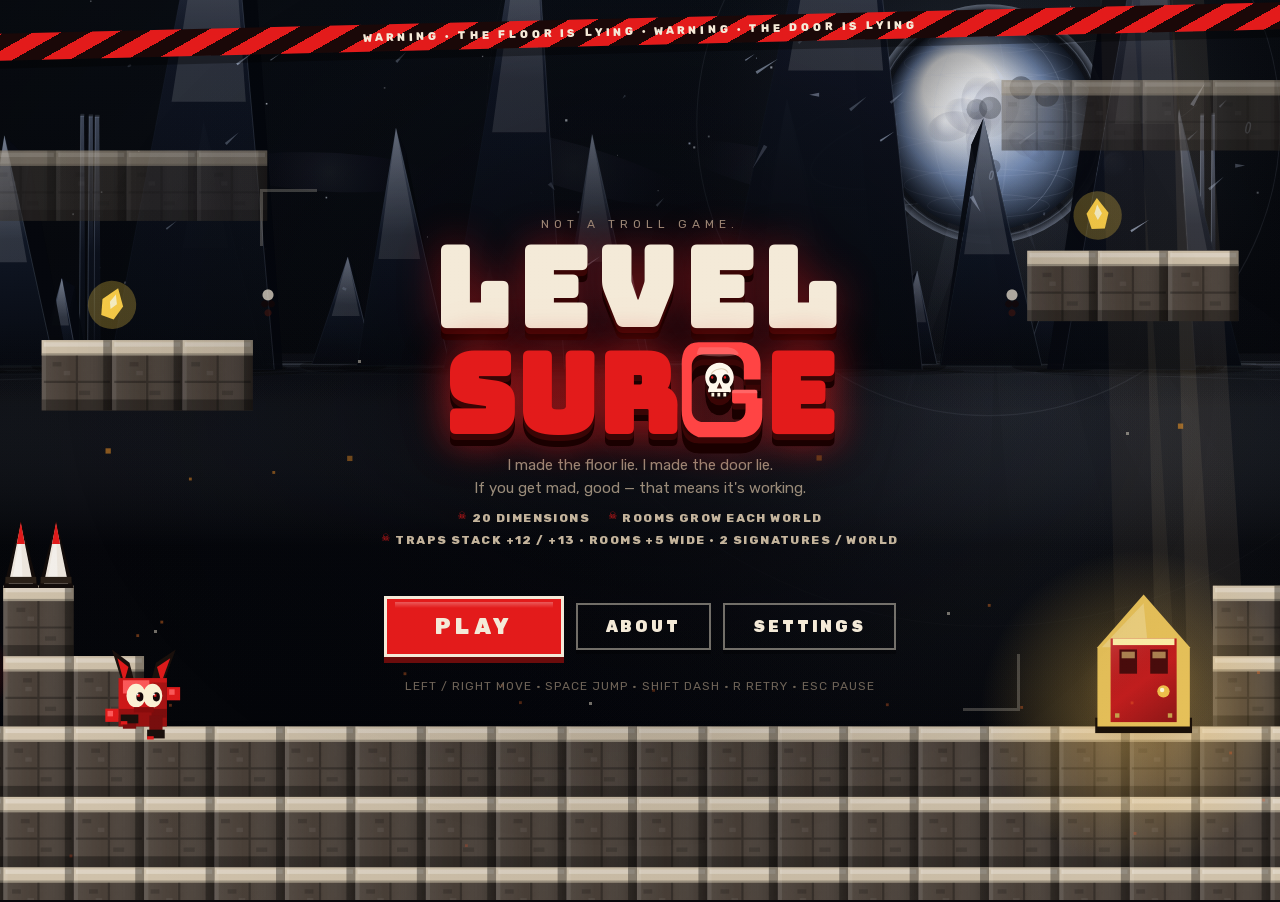
==== commit 104a630a: "Ship adaptive mind rooms, stationary boss ambience, and a fresh Pages cache bust. Co-authored-by: Cu" ====
--- a/index.html
+++ b/index.html
@@ -4,11 +4,11 @@
   <meta charset="UTF-8" />
   <meta name="viewport" content="width=device-width, initial-scale=1, maximum-scale=1, user-scalable=no, viewport-fit=cover" />
   <meta name="referrer" content="no-referrer" />
-  <meta http-equiv="Content-Security-Policy" content="default-src 'self'; script-src 'self'; style-src 'self'; font-src 'self'; img-src 'self'; connect-src 'none'; object-src 'none'; base-uri 'self'; form-action 'none'; worker-src 'none'; frame-src 'none'" />
+  <meta http-equiv="Content-Security-Policy" content="default-src 'self'; script-src 'self'; style-src 'self'; font-src 'self'; img-src 'self'; connect-src 'none'; object-src 'none'; base-uri 'self'; form-action 'none'; worker-src 'none'; frame-src 'none'; frame-ancestors 'none'" />
   <title>LEVEL SURGE</title>
   <link rel="icon" type="image/svg+xml" href="img/logo-g.svg" />
   <link rel="stylesheet" href="css/fonts.css?v=live1" />
-  <link rel="stylesheet" href="css/style.css?v=live1" />
+  <link rel="stylesheet" href="css/style.css?v=live2" />
 </head>
 <body>
   <div id="app">
@@ -58,12 +58,19 @@
         </ul>
         <p id="records" class="records"></p>
         <div class="title-actions">
-          <button id="play-btn" type="button" class="big-btn">PLAY</button>
-          <button id="trailer-btn" type="button" class="ghost-btn">TRAILER</button>
+          <button id="play-menu-btn" type="button" class="big-btn" aria-expanded="false" aria-controls="play-tabs">PLAY</button>
+          <button id="about-menu-btn" type="button" class="ghost-btn" aria-expanded="false" aria-controls="about-tabs">ABOUT</button>
+          <button id="settings-btn" type="button" class="ghost-btn">SETTINGS</button>
+        </div>
+        <div id="play-tabs" class="menu-tabs hidden">
+          <button id="play-btn" type="button" class="ghost-btn">START</button>
           <button id="levels-btn" type="button" class="ghost-btn">WORLDS</button>
           <button id="creator-btn" type="button" class="ghost-btn">CREATOR</button>
-          <button id="settings-btn" type="button" class="ghost-btn">KEYS</button>
-          <a class="ghost-btn" href="about.html">ABOUT</a>
+        </div>
+        <div id="about-tabs" class="menu-tabs hidden">
+          <button id="sideshow-btn" type="button" class="ghost-btn">LESSON</button>
+          <button id="trailer-btn" type="button" class="ghost-btn">TRAILER</button>
+          <a class="ghost-btn" href="about.html">PAGE</a>
         </div>
         <p id="title-hint" class="hint">ARROWS / WASD to move · SPACE to jump · SHIFT to dash · R to retry · ESC to pause</p>
       </div>
@@ -76,12 +83,174 @@
       <button id="levels-back" type="button" class="ghost-btn">BACK</button>
     </div>
 
+    <div id="sideshow-screen" class="screen hidden">
+      <canvas id="sideshow-world" aria-hidden="true"></canvas>
+      <div class="side-chrome" aria-hidden="true">
+        <div class="side-tape">THE FLOOR IS LYING · THE DOOR IS LYING · THE FLOOR IS LYING · THE DOOR IS LYING</div>
+        <div class="side-film left"></div>
+        <div class="side-film right"></div>
+      </div>
+      <div id="sideshow-scroll" class="sideshow-scroll">
+        <header class="sideshow-platform" id="side-open">
+          <p class="sideshow-kicker">WALK THE LESSON</p>
+          <div class="stamp small">HOW A RUN WORKS</div>
+          <h2>The floor is the teacher.</h2>
+          <p>Scroll through the rooms. A shard flares when your hand sits on it. Each platform is a rule I will use on you.</p>
+        </header>
+        <article class="sideshow-platform" id="side-job">
+          <h2>The job</h2>
+          <p>Touch the door with the gold roof. That room is over. Everything else is me trying to stop that.</p>
+          <ul>
+            <li>A death puts you back in the same room. The skull count stays for the whole world.</li>
+            <li>Clear the last room and the next dimension opens. You walk them in order.</li>
+            <li>This browser remembers the world, the room, the deaths, and the time. Wipe the site data and I forget you.</li>
+          </ul>
+        </article>
+        <article class="sideshow-platform" id="side-door">
+          <h2>Two doors</h2>
+          <p>They are the same shape on purpose. The roof is the tell.</p>
+          <ul>
+            <li>Real: bright gold roof, red door. That one ends the room.</li>
+            <li>Fake: duller gold. Knock Knock puts it on the right, because that is where people run.</li>
+            <li>Touching the fake one can spring the room. Psych makes you walk all the way back to the real one.</li>
+            <li>The boss door opens after his moves are spent.</li>
+          </ul>
+        </article>
+        <article class="sideshow-platform" id="side-watch">
+          <h2>What a trap waits for</h2>
+          <p>A trap is a watch, then an answer. Sometimes the answer is late, so you think you are safe.</p>
+          <ul>
+            <li>Walk: you pass a column. This is most of them.</li>
+            <li>Jump: you leave the ground near the spawn. Hope is a trigger.</li>
+            <li>Still: Don't Stop. Stand for 0.4 seconds and the floor drops.</li>
+            <li>Time: Wait For It holds the ceiling, then bricks you at 1.9 seconds.</li>
+            <li>Been past: the trap arms after you clear a mark. It fires on the way back.</li>
+            <li>Most fire once. A few arm again after a pause.</li>
+          </ul>
+        </article>
+        <article class="sideshow-platform" id="side-answer">
+          <h2>What it does to you</h2>
+          <p>Dust and a glow are whispers. The trap count waits for a real hit.</p>
+          <ul>
+            <li>Gate, hole, side teeth, ceiling teeth, and a falling brick take the floor or the air.</li>
+            <li>Saws chase. Lasers cross the lane. A push, a lock, wind, reverse, and gravity take the controls.</li>
+            <li>The trap count in the bar stays ???? until a real one fires. A tell leaves it alone.</li>
+          </ul>
+        </article>
+        <article class="sideshow-platform" id="side-bar">
+          <h2>The bar</h2>
+          <p>Left to right, that row tells the run. It lies until a trap is real.</p>
+          <ul>
+            <li>Dimension, room number, name, and pips. The lit pip is where you are. Red pips are rooms you already lived through.</li>
+            <li>SURGE stacks when you survive real traps inside 2.4 seconds. A death clears it. At ten it prints a joke number.</li>
+            <li>The diamond is shards from coins. In Shiny and Last Laugh those coins blow up. Everywhere else they are safe.</li>
+            <li>A cleared world scores 79,437,924 × (90 − deaths) × (260 − seconds). Each factor stays at least 1.</li>
+          </ul>
+        </article>
+        <article class="sideshow-platform" id="side-hands">
+          <h2>Hands</h2>
+          <p>The keyboard and the phone buttons are the same jobs. I was stubborn about one of them.</p>
+          <ul>
+            <li>Move with arrows or A and D. Jump with Space, W, or Up.</li>
+            <li>Dash is Shift. It arrives in Frostbite, world 3. People got stuck on ledges. That was me.</li>
+            <li>Dash keeps its speed and fires once per press. Shift plus A or D keeps the walk clean.</li>
+            <li>R retries the room. Esc pauses. The speaker mutes.</li>
+          </ul>
+        </article>
+        <article class="sideshow-platform" id="side-handmade">
+          <h2>World 1, by hand</h2>
+          <p>Sixteen rooms, then the boss. I placed every trap. Learn these and the later seeds make more sense.</p>
+          <ul>
+            <li>Trust Me: dust, then the floor leaves.</li>
+            <li>Keep Jumping: the landing is already a hole.</li>
+            <li>Knock Knock: the right door is fake.</li>
+            <li>Wait For It: ceiling spikes, floor returns at 1.9 seconds.</li>
+            <li>Shiny: three coins over spikes. They explode.</li>
+            <li>Backwards: left and right swap.</li>
+            <li>Checkered: some bricks are only paint.</li>
+            <li>Buzz: the saw by the door starts chasing.</li>
+            <li>Yeet: the pad throws you, then gravity gets light.</li>
+            <li>Up Is Down: the door is on the ceiling.</li>
+            <li>Come Back: the door slides away while you walk.</li>
+            <li>Fall In: the door is down in the hole.</li>
+            <li>Don't Stop: 0.4 seconds of standing drops the floor.</li>
+            <li>Psych: fake door, then the long walk back.</li>
+            <li>Through: the middle wall is paint.</li>
+            <li>Last Laugh: the coins still explode, the right door is fake, and the real one is waiting when you return.</li>
+          </ul>
+        </article>
+        <article class="sideshow-platform" id="side-growth">
+          <h2>How a world grows</h2>
+          <p>Same seed, same pain. Clear one dimension and the next one wakes up.</p>
+          <ul>
+            <li>Seeded worlds have 15 rooms plus the dimension number. World 1 is the exception: 16 handmade rooms, then boss stage 1. World 20 has 35 rooms.</li>
+            <li>Floors widen by 5 blocks every world. Later traps get the extra room.</li>
+            <li>From world 4, about a quarter of the rooms are shafts. You climb to the door, or you drop to it. The steps stay clean. The traps wait on the flat.</li>
+            <li>The trap budget starts at 10. Each world adds the old climb plus 10 more. The boss room doubles that, triples it from world 8, and quadruples it from world 18.</li>
+            <li>Every world keeps two signature traps of its own. They are stamped first, so you can tell which world bit you.</li>
+          </ul>
+        </article>
+        <article class="sideshow-platform" id="side-tiers">
+          <h2>The cruel tiers</h2>
+          <p>They arrive on a schedule. Horror waits until world 5.</p>
+          <ul>
+            <li>Rare movement tricks start in world 2. One per room, two from world 10. Blackout is world 3 and later, about one room in ten, and it holds in the dark.</li>
+            <li>Horror entities start in world 5. The fog needs world 9. The hunt light needs world 10.</li>
+            <li>Apex traps are sparse from world 8 and common from world 10. They get meaner again from world 15.</li>
+            <li>Quick-time presses start in world 3, about one room in ten. Miss the key, or wait too long, and you die. The window shrinks as the worlds go up. Presses go from 1 to 6.</li>
+          </ul>
+        </article>
+        <article class="sideshow-platform" id="side-boss">
+          <h2>The last room</h2>
+          <p>The floor is flat. I got tired of the stairs. The boss is the room.</p>
+          <ul>
+            <li>The door waits until you walk up to it. After 30 seconds the boss gets bored and drops it somewhere else.</li>
+            <li>Null keeps the long fight: his own look, his own music, and a separate cooldown on each heavy move. He throws the door 7 times.</li>
+            <li>From Ashwell on, the count starts at 9 and adds 2 each world. Those bosses fight like their world. Later phases bring new attacks.</li>
+            <li>A mark shows before a shot. If the shot gets you, the boss talks in its own color. Die to a room trap and you still get the old line.</li>
+            <li>When the moves are gone the face goes tired, it falls, and it blows up. The blast kills. After that, the door is open. Grab it on the way down.</li>
+          </ul>
+        </article>
+        <article class="sideshow-platform" id="side-sound">
+          <h2>What you hear</h2>
+          <p>Each dimension has its own music engine. The about page keeps the old shared mix.</p>
+          <ul>
+            <li>Boss rooms put their own drums under that world's song. The last world is slower and heavier.</li>
+            <li>Moving hazards get louder as they get closer.</li>
+            <li>Tap once if the browser is holding the sound. The speaker in the bar is the mute.</li>
+          </ul>
+          <p>Left and right step between platforms. Esc leaves. A shard shines when you are close.</p>
+        </article>
+      </div>
+      <div class="sideshow-dock">
+        <button id="sideshow-close" type="button" class="ghost-btn">CLOSE</button>
+        <button id="sideshow-look" type="button" class="ghost-btn" aria-expanded="false" aria-controls="sideshow-looks">LOOK</button>
+        <p id="sideshow-count" class="sideshow-count">1 / 11</p>
+      </div>
+      <div id="sideshow-looks" class="sideshow-looks hidden">
+        <div id="sideshow-presets"></div>
+        <label>Name <input id="sideshow-name" maxlength="24" autocomplete="off" /></label>
+        <label>Accent <input id="sideshow-accent" type="color" /></label>
+        <label>Second <input id="sideshow-second" type="color" /></label>
+        <label>Follow <input id="sideshow-follow" type="range" min="0.04" max="0.4" step="0.01" /></label>
+        <label>Motes <input id="sideshow-motes" type="range" min="0" max="1" step="0.01" /></label>
+        <label>Still <input id="sideshow-still" type="checkbox" /></label>
+        <div class="sideshow-look-actions">
+          <button id="sideshow-copy" type="button" class="ghost-btn">COPY</button>
+          <button id="sideshow-save" type="button" class="ghost-btn">SAVE</button>
+          <button id="sideshow-delete" type="button" class="ghost-btn">DELETE</button>
+        </div>
+      </div>
+      <p class="sideshow-hint">Scroll to walk. Esc closes.</p>
+    </div>
+
     <div id="settings-screen" class="screen hidden">
-      <div class="stamp small">KEYS</div>
+      <div class="stamp small">SETTINGS</div>
       <p class="hint">Click a binding, then press the new key. That key leaves every other action.</p>
       <div id="bind-list" class="bind-list"></div>
       <div class="title-actions">
-        <button id="bind-reset" type="button" class="ghost-btn">RESET</button>
+        <button id="settings-mute" type="button" class="ghost-btn" aria-pressed="false">SOUND ON</button>
+        <button id="bind-reset" type="button" class="ghost-btn">RESET KEYS</button>
         <button id="settings-back" type="button" class="ghost-btn">BACK</button>
       </div>
     </div>
@@ -130,7 +299,8 @@
       <div class="title-actions">
         <button id="resume-btn" type="button" class="big-btn">RESUME</button>
         <button id="retry-btn" type="button" class="ghost-btn">RETRY</button>
-        <button id="pause-settings-btn" type="button" class="ghost-btn">KEYS</button>
+        <button id="pause-settings-btn" type="button" class="ghost-btn">SETTINGS</button>
+        <button id="pause-sideshow-btn" type="button" class="ghost-btn">LESSON</button>
         <button id="quit-btn" type="button" class="ghost-btn">QUIT</button>
       </div>
     </div>
@@ -188,18 +358,19 @@
     </div>
   </div>
 
-  <script src="js/guard.js?v=live1"></script>
+  <script src="js/guard.js?v=live2"></script>
   <script src="js/levels.js?v=live1"></script>
-  <script src="js/tracks.js?v=live1"></script>
-  <script src="js/worlds.js?v=live1"></script>
+  <script src="js/tracks.js?v=live2"></script>
+  <script src="js/worlds.js?v=live2"></script>
   <script src="js/void-sky.js?v=live1"></script>
   <script src="js/roast.js?v=live1"></script>
   <script src="js/boss-voice.js?v=live1"></script>
   <script src="js/boss-kits.js?v=live1"></script>
   <script src="js/boss-forms.js?v=live1"></script>
   <script src="js/finish.js?v=live1"></script>
-  <script src="js/game.js?v=live1"></script>
-  <script src="js/trailer.js?v=live1"></script>
+  <script src="js/game.js?v=live2"></script>
+  <script src="js/sideshow-world.js?v=live2"></script>
+  <script src="js/trailer.js?v=live2"></script>
   <script src="js/creator.js?v=live1"></script>
 </body>
 </html>
--- a/css/style.css
+++ b/css/style.css
@@ -193,8 +193,248 @@
     radial-gradient(ellipse at 50% 36%, rgba(8, 12, 22, 0.22) 0%, rgba(5, 7, 12, 0.52) 72%);
 }
 
-#settings-screen {
-  background: rgba(5, 6, 10, 0.94);
+#settings-screen,
+#sideshow-screen {
+  background: #05060a;
+}
+
+#sideshow-screen {
+  justify-content: flex-start;
+  overflow: hidden;
+  padding: 0;
+  touch-action: pan-y;
+  --side-accent: #e31b1b;
+  --side-ink: #f4ead8;
+  --side-gold: #ffd27a;
+  --side-glass: 0.72;
+}
+
+#sideshow-world {
+  position: absolute;
+  inset: 0;
+  width: 100%;
+  height: 100%;
+  z-index: 0;
+  pointer-events: none;
+}
+
+.sideshow-scroll {
+  position: absolute;
+  z-index: 1;
+  left: 50%;
+  top: 0;
+  transform: translateX(-50%);
+  width: min(760px, calc(100% - 28px));
+  height: 100%;
+  overflow: auto;
+  padding: 18vh 0 28vh;
+  text-align: left;
+  scroll-behavior: smooth;
+}
+
+.side-chrome { position: absolute; inset: 0; z-index: 1; pointer-events: none; overflow: hidden; }
+.side-tape {
+  position: absolute;
+  top: 0;
+  left: -10%;
+  width: 140%;
+  padding: 7px 0;
+  background: repeating-linear-gradient(-28deg, var(--side-accent) 0 14px, #1a0808 14px 28px);
+  color: var(--side-ink);
+  font-size: 11px;
+  font-weight: 800;
+  letter-spacing: 0.28em;
+  text-align: center;
+  animation: sideTape 8s linear infinite;
+}
+@keyframes sideTape { to { background-position: 80px 0; } }
+.side-film {
+  position: absolute;
+  top: 0;
+  bottom: 0;
+  width: 14px;
+  background:
+    repeating-linear-gradient(#0a0a0c 0 12px, transparent 12px 16px, #0a0a0c 16px 28px),
+    #1a1814;
+}
+.side-film.left { left: 0; }
+.side-film.right { right: 0; }
+@keyframes sideSaw { to { transform: rotate(360deg); } }
+
+.sideshow-platform {
+  position: relative;
+  margin: 0 0 16vh;
+  padding: 16px 18px 16px;
+  border: 3px solid var(--side-ink);
+  background:
+    linear-gradient(180deg, rgba(20, 8, 8, 0.2), rgba(8, 6, 10, 0.88)),
+    repeating-linear-gradient(90deg, rgba(207, 193, 170, 0.05) 0 18px, transparent 18px 36px);
+  box-shadow: 8px 8px 0 #1a0808;
+}
+.lie-stage {
+  position: relative;
+  height: 92px;
+  margin: 0 0 12px;
+  overflow: hidden;
+  background: #100c10;
+  border-bottom: 8px solid #4a4038;
+  box-shadow: inset 0 -4px 0 #cfc1aa;
+}
+.lie-stage i, .lie-stage b, .lie-stage em, .lie-stage span {
+  position: absolute;
+  display: block;
+}
+.lie-floor { left: 0; right: 0; bottom: 0; height: 10px; background: linear-gradient(#cfc1aa, #cfc1aa 4px, #4a4038 4px); }
+.lie-door { width: 28px; height: 40px; bottom: 10px; background: #c41414; box-shadow: 0 -10px 0 #f0c14b; }
+.lie-door.fake { background: #6a2020; box-shadow: 0 -10px 0 #8a7030; animation: lieFake 2.4s ease-in-out infinite; }
+.lie-door.real { right: 18px; animation: lieDoor 2.2s ease-in-out infinite; }
+.lie-door.jump { right: 28%; animation: lieSnatch 3.2s ease-in-out infinite; }
+@keyframes lieDoor { 50% { translate: 0 -4px; } }
+@keyframes lieFake { 40% { translate: 10px 0; opacity: 0.45; } 70% { translate: -30px 0; } }
+@keyframes lieSnatch { 30% { translate: 0 0; } 55% { translate: -70px -8px; } 80% { translate: 40px 0; } }
+.lie-cube { width: 18px; height: 18px; bottom: 12px; left: 16px; background: var(--side-accent); box-shadow: 3px 3px 0 #3a0505; animation: lieRun 2.8s ease-in-out infinite; }
+.lie-cube::before, .lie-cube::after { content: ""; position: absolute; top: 5px; width: 3px; height: 3px; background: #fff6e8; }
+.lie-cube::before { left: 4px; }
+.lie-cube::after { right: 4px; }
+@keyframes lieRun { 40% { translate: 90px 0; } 55% { translate: 110px -28px; } 70% { translate: 140px 0; } }
+.lie-spike { bottom: 10px; width: 0; height: 0; border-left: 6px solid transparent; border-right: 6px solid transparent; border-bottom: 14px solid #f4ead8; transform-origin: bottom; animation: lieSpike 1.6s ease-in-out infinite; }
+@keyframes lieSpike { 0%, 60% { scale: 1 0.2; } 80% { scale: 1 1; } }
+.lie-brick { width: 22px; height: 12px; background: linear-gradient(#cfc1aa, #cfc1aa 5px, #4a4038 5px); bottom: 22px; animation: lieDrop 2.2s ease-in infinite; }
+@keyframes lieDrop { 0% { translate: 0 0; } 70% { translate: 0 48px; opacity: 0.2; } 100% { opacity: 0; } }
+.lie-saw { width: 22px; height: 22px; border-radius: 50%; bottom: 16px; background: conic-gradient(#e8e8ee 0 20%, transparent 0 40%, #e8e8ee 0 60%, transparent 0 80%, #e8e8ee 0); box-shadow: inset 0 0 0 6px #e8e8ee, inset 0 0 0 8px var(--side-accent); animation: sideSaw 0.8s linear infinite; }
+.lie-pip { bottom: 28px; width: 10px; height: 10px; background: #3a2420; }
+.lie-pip.on { background: var(--side-accent); animation: liePip 1.8s steps(1) infinite; }
+@keyframes liePip { 0% { background: #3a2420; } 40% { background: var(--side-accent); } }
+.lie-bar { bottom: 36px; width: 4px; background: var(--side-gold); transform-origin: bottom; animation: lieEq 0.8s ease-in-out infinite; }
+@keyframes lieEq { 50% { scale: 1 0.35; } }
+.lie-cap {
+  top: 6px;
+  color: var(--side-gold);
+  font-size: 10px;
+  font-weight: 800;
+  letter-spacing: 0.14em;
+}
+.lie-cap.tier { top: 28px; animation: lieTier 3.6s steps(1) infinite; }
+.lie-cap.tier:nth-child(3) { animation-delay: 1.2s; }
+.lie-cap.tier:nth-child(4) { animation-delay: 2.4s; }
+@keyframes lieTier { 0%, 70% { opacity: 0.35; } 80%, 100% { opacity: 1; color: var(--side-accent); } }
+.lie-skull { left: 14px; bottom: 22px; width: 12px; height: 12px; background: var(--side-accent); box-shadow: inset 3px 3px 0 #fff6e8, inset 7px 3px 0 #fff6e8; }
+.lie-tick { bottom: 16px; width: 8px; height: 8px; background: #3a2420; }
+.lie-tick:nth-child(3) { background: var(--side-accent); }
+.lie-tile { bottom: 14px; width: 18px; height: 8px; background: linear-gradient(#cfc1aa, #4a4038); transform-origin: left; animation: lieGrow 2.4s ease-out infinite; }
+@keyframes lieGrow { 0% { scale: 0.2 1; } 100% { scale: 1 1; } }
+.lie-beam { left: 8px; right: 40%; top: 36px; height: 2px; background: var(--side-accent); opacity: 0.7; animation: lieBeam 0.4s steps(2) infinite; }
+@keyframes lieBeam { 50% { opacity: 0.15; } }
+.lie-coin { width: 12px; height: 12px; border-radius: 50%; background: var(--side-gold); bottom: 36px; animation: lieCoin 1.8s ease-in-out infinite; }
+@keyframes lieCoin { 40% { translate: 0 -10px; } 70% { scale: 1.6; opacity: 0; } }
+@media (prefers-reduced-motion: reduce) {
+  .side-tape, .side-saw i, .side-sign, .lie-cube, .lie-door, .lie-spike, .lie-brick, .lie-saw, .lie-pip, .lie-bar, .lie-coin { animation: none; }
+}
+
+.sideshow-platform.is-near {
+  border-color: var(--side-gold);
+  box-shadow: 0 16px 0 rgba(0, 0, 0, 0.35), 0 0 24px color-mix(in srgb, var(--side-accent) 45%, transparent);
+}
+
+.sideshow-kicker {
+  margin: 0 0 8px;
+  color: var(--side-gold);
+  font-size: 12px;
+  font-weight: 800;
+  letter-spacing: 0.28em;
+  text-align: center;
+}
+
+.sideshow-platform h2 {
+  margin: 8px 0;
+  color: var(--side-accent);
+  font-family: "Bungee", sans-serif;
+  font-size: clamp(26px, 4vw, 40px);
+  font-weight: 400;
+  letter-spacing: 0.04em;
+}
+
+.sideshow-platform p,
+.sideshow-platform li {
+  color: var(--side-ink);
+  line-height: 1.45;
+}
+
+.sideshow-platform ul {
+  margin: 8px 0 0;
+  padding-left: 1.15em;
+}
+
+.sideshow-platform li { margin: 8px 0; }
+
+.sideshow-dock,
+.sideshow-hint,
+.sideshow-looks {
+  position: absolute;
+  z-index: 2;
+}
+
+.sideshow-dock {
+  right: 12px;
+  bottom: 12px;
+  display: flex;
+  gap: 8px;
+  align-items: center;
+}
+
+.sideshow-count {
+  margin: 0;
+  color: var(--side-gold);
+  font-size: 12px;
+  font-weight: 800;
+  letter-spacing: 0.16em;
+}
+
+.sideshow-hint {
+  left: 12px;
+  bottom: 16px;
+  margin: 0;
+  color: var(--side-ink);
+  font-size: 12px;
+  letter-spacing: 0.08em;
+}
+
+.sideshow-looks {
+  right: 12px;
+  bottom: 58px;
+  width: min(280px, calc(100% - 24px));
+  padding: 12px;
+  text-align: left;
+  background: rgba(8, 6, 10, 0.94);
+  border: 1px solid var(--side-gold);
+}
+
+.sideshow-looks label {
+  display: grid;
+  grid-template-columns: 72px 1fr;
+  gap: 8px;
+  align-items: center;
+  margin-top: 8px;
+  color: var(--side-ink);
+  font-size: 11px;
+  letter-spacing: 0.08em;
+  text-transform: uppercase;
+}
+
+#sideshow-presets {
+  display: flex;
+  flex-wrap: wrap;
+  gap: 6px;
+}
+
+.sideshow-look-actions {
+  display: flex;
+  gap: 6px;
+  margin-top: 10px;
+}
+
+@media (prefers-reduced-motion: reduce) {
+  .sideshow-scroll { scroll-behavior: auto; }
 }
 
 .bind-list {
@@ -467,6 +707,19 @@
   justify-content: center;
   align-items: center;
   margin-top: 4px;
+}
+
+.menu-tabs {
+  display: flex;
+  flex-wrap: wrap;
+  gap: 8px;
+  justify-content: center;
+  margin-top: 12px;
+}
+
+.menu-tabs .ghost-btn {
+  padding: 8px 16px;
+  font-size: 13px;
 }
 
 .ghost-btn {
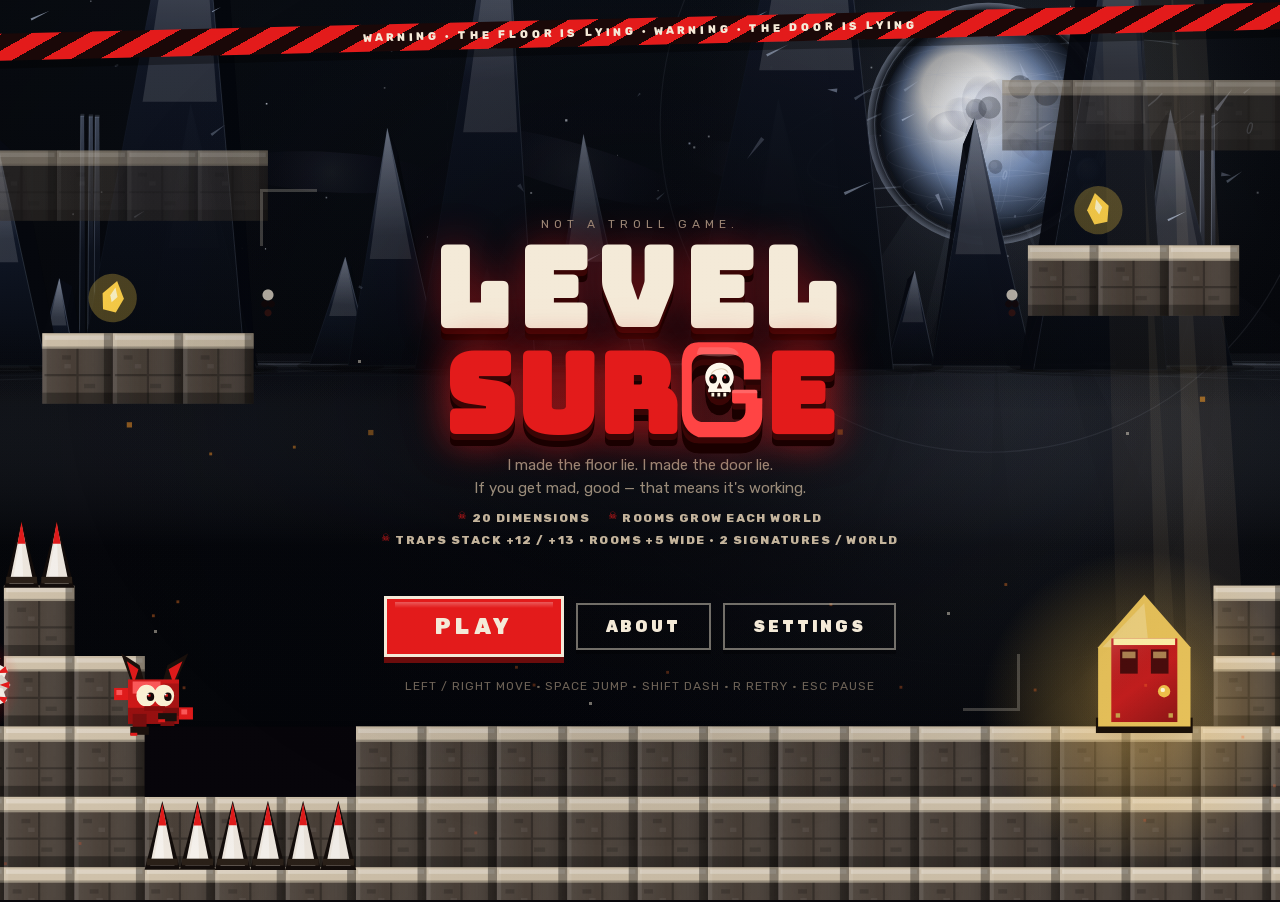
==== commit a2565163: "Force every asset cache tag so Pages cannot keep serving yesterday's scripts. Co-authored-by: Cursor" ====
--- a/index.html
+++ b/index.html
@@ -7,8 +7,8 @@
   <meta http-equiv="Content-Security-Policy" content="default-src 'self'; script-src 'self'; style-src 'self'; font-src 'self'; img-src 'self'; connect-src 'none'; object-src 'none'; base-uri 'self'; form-action 'none'; worker-src 'none'; frame-src 'none'; frame-ancestors 'none'" />
   <title>LEVEL SURGE</title>
   <link rel="icon" type="image/svg+xml" href="img/logo-g.svg" />
-  <link rel="stylesheet" href="css/fonts.css?v=live1" />
-  <link rel="stylesheet" href="css/style.css?v=live2" />
+  <link rel="stylesheet" href="css/fonts.css?v=n13" />
+  <link rel="stylesheet" href="css/style.css?v=n13" />
 </head>
 <body>
   <div id="app">
@@ -358,19 +358,19 @@
     </div>
   </div>
 
-  <script src="js/guard.js?v=live2"></script>
-  <script src="js/levels.js?v=live1"></script>
-  <script src="js/tracks.js?v=live2"></script>
-  <script src="js/worlds.js?v=live2"></script>
-  <script src="js/void-sky.js?v=live1"></script>
-  <script src="js/roast.js?v=live1"></script>
-  <script src="js/boss-voice.js?v=live1"></script>
-  <script src="js/boss-kits.js?v=live1"></script>
-  <script src="js/boss-forms.js?v=live1"></script>
-  <script src="js/finish.js?v=live1"></script>
-  <script src="js/game.js?v=live2"></script>
-  <script src="js/sideshow-world.js?v=live2"></script>
-  <script src="js/trailer.js?v=live2"></script>
-  <script src="js/creator.js?v=live1"></script>
+  <script src="js/guard.js?v=n13"></script>
+  <script src="js/levels.js?v=n13"></script>
+  <script src="js/tracks.js?v=n13"></script>
+  <script src="js/worlds.js?v=n13"></script>
+  <script src="js/void-sky.js?v=n13"></script>
+  <script src="js/roast.js?v=n13"></script>
+  <script src="js/boss-voice.js?v=n13"></script>
+  <script src="js/boss-kits.js?v=n13"></script>
+  <script src="js/boss-forms.js?v=n13"></script>
+  <script src="js/finish.js?v=n13"></script>
+  <script src="js/game.js?v=n13"></script>
+  <script src="js/sideshow-world.js?v=n13"></script>
+  <script src="js/trailer.js?v=n13"></script>
+  <script src="js/creator.js?v=n13"></script>
 </body>
 </html>
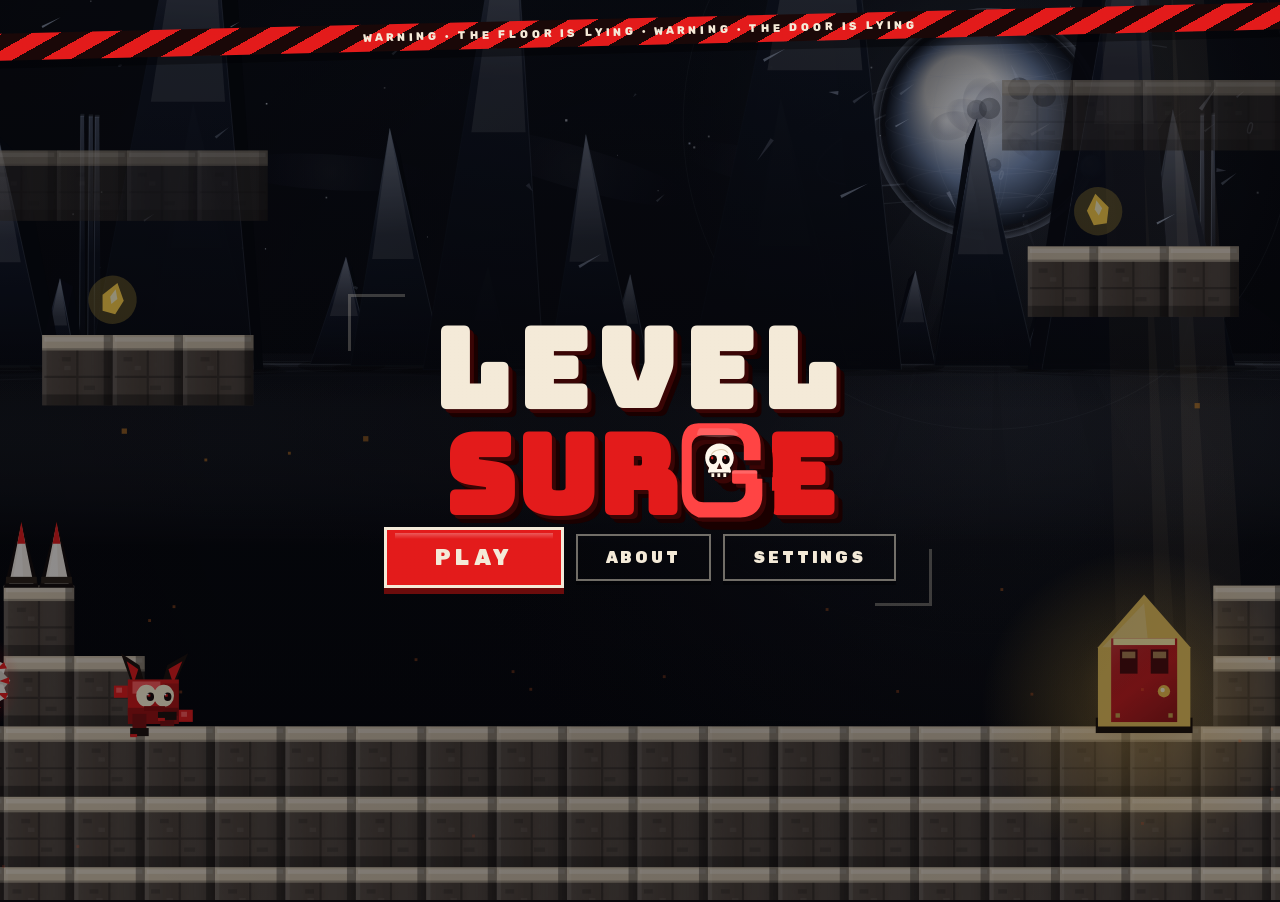
==== commit a6ccfe30: "Rewrite player-facing copy into a spoken voice and force a fresh Pages cache. Death lines, lesson te" ====
--- a/index.html
+++ b/index.html
@@ -7,8 +7,8 @@
   <meta http-equiv="Content-Security-Policy" content="default-src 'self'; script-src 'self'; style-src 'self'; font-src 'self'; img-src 'self'; connect-src 'none'; object-src 'none'; base-uri 'self'; form-action 'none'; worker-src 'none'; frame-src 'none'; frame-ancestors 'none'" />
   <title>LEVEL SURGE</title>
   <link rel="icon" type="image/svg+xml" href="img/logo-g.svg" />
-  <link rel="stylesheet" href="css/fonts.css?v=n13" />
-  <link rel="stylesheet" href="css/style.css?v=n13" />
+  <link rel="stylesheet" href="css/fonts.css?v=n22" />
+  <link rel="stylesheet" href="css/style.css?v=n22" />
 </head>
 <body>
   <div id="app">
@@ -26,37 +26,27 @@
       </div>
       <div class="hud-right">
         <span id="trap-count">????</span>
-        <span id="shard-hud" class="hidden">✦ 0</span>
+        <span id="shard-hud" class="hidden">SHARDS 0</span>
         <span id="timer">0.0</span>
-        <span id="deaths">☠ 0</span>
+        <span id="deaths">DEAD 0</span>
         <span id="combo-hud" class="hidden">SURGE x1</span>
-        <button id="pause-btn" type="button" aria-label="Pause" aria-pressed="false">Ⅱ</button>
-        <button id="mute-btn" type="button" aria-label="Mute">🔊</button>
+        <button id="pause-btn" type="button" aria-label="Pause" aria-pressed="false">II</button>
+        <button id="mute-btn" type="button" aria-label="Mute">SOUND</button>
       </div>
     </div>
 
     <div id="toast"></div>
 
     <div id="title-screen" class="screen">
-      <div class="title-dust" aria-hidden="true"><i></i><i></i><i></i><i></i><i></i><i></i></div>
       <div class="title-tape">WARNING · THE FLOOR IS LYING · WARNING · THE DOOR IS LYING</div>
       <div class="title-frame">
-        <div class="title-ornament left" aria-hidden="true"></div>
-        <div class="title-ornament right" aria-hidden="true"></div>
-        <div class="title-mark">NOT A TROLL GAME.</div>
         <h1 class="logo" aria-label="Level Surge">
           <span class="logo-level">LEVEL</span>
           <span class="logo-surge">
             <span>SUR</span><span class="logo-g" aria-hidden="true"><img src="img/logo-g.svg" alt="" /></span><span>E</span>
           </span>
         </h1>
-        <p class="tagline">I made the floor lie. I made the door lie.<br />If you get mad, good — that means it's working.</p>
-        <ul class="title-facts">
-          <li>20 dimensions</li>
-          <li>Rooms grow each world</li>
-          <li>Traps stack +12 / +13 · rooms +5 wide · 2 signatures / world</li>
-        </ul>
-        <p id="records" class="records"></p>
+        <p id="records" class="records hidden" aria-hidden="true"></p>
         <div class="title-actions">
           <button id="play-menu-btn" type="button" class="big-btn" aria-expanded="false" aria-controls="play-tabs">PLAY</button>
           <button id="about-menu-btn" type="button" class="ghost-btn" aria-expanded="false" aria-controls="about-tabs">ABOUT</button>
@@ -72,13 +62,12 @@
           <button id="trailer-btn" type="button" class="ghost-btn">TRAILER</button>
           <a class="ghost-btn" href="about.html">PAGE</a>
         </div>
-        <p id="title-hint" class="hint">ARROWS / WASD to move · SPACE to jump · SHIFT to dash · R to retry · ESC to pause</p>
       </div>
     </div>
 
     <div id="levels-screen" class="screen hidden">
       <div class="stamp small" id="levels-stamp">WORLDS</div>
-      <p class="hint" id="levels-hint">Clear a dimension to wake the next. Pick a world, then a room.</p>
+      <p class="hint" id="levels-hint">Clear a world and the next one wakes up. Then you can pick a room.</p>
       <div id="level-grid"></div>
       <button id="levels-back" type="button" class="ghost-btn">BACK</button>
     </div>
@@ -92,134 +81,134 @@
       </div>
       <div id="sideshow-scroll" class="sideshow-scroll">
         <header class="sideshow-platform" id="side-open">
-          <p class="sideshow-kicker">WALK THE LESSON</p>
+          <p class="sideshow-kicker">OK SO</p>
           <div class="stamp small">HOW A RUN WORKS</div>
-          <h2>The floor is the teacher.</h2>
-          <p>Scroll through the rooms. A shard flares when your hand sits on it. Each platform is a rule I will use on you.</p>
+          <h2>Walk these rooms first.</h2>
+          <p>Scroll through. A shard lights up when your hand is on it. Each one is a rule I'm going to use on you later, so you might as well see it now.</p>
         </header>
         <article class="sideshow-platform" id="side-job">
           <h2>The job</h2>
-          <p>Touch the door with the gold roof. That room is over. Everything else is me trying to stop that.</p>
-          <ul>
-            <li>A death puts you back in the same room. The skull count stays for the whole world.</li>
-            <li>Clear the last room and the next dimension opens. You walk them in order.</li>
-            <li>This browser remembers the world, the room, the deaths, and the time. Wipe the site data and I forget you.</li>
+          <p>Touch the door with the gold roof and that room is over. Everything else is me getting in the way of that.</p>
+          <ul>
+            <li>You die, you come back in the same room. The skull count sticks for the whole world. I don't reset it. Mean.</li>
+            <li>Clear the last room and the next world opens. You have to walk them in order. No skipping, I tried that and it felt cheap.</li>
+            <li>This browser remembers the world, the room, the deaths, and the time. Wipe the site data and I forget you. Sorry. Not really.</li>
           </ul>
         </article>
         <article class="sideshow-platform" id="side-door">
           <h2>Two doors</h2>
-          <p>They are the same shape on purpose. The roof is the tell.</p>
-          <ul>
-            <li>Real: bright gold roof, red door. That one ends the room.</li>
-            <li>Fake: duller gold. Knock Knock puts it on the right, because that is where people run.</li>
-            <li>Touching the fake one can spring the room. Psych makes you walk all the way back to the real one.</li>
-            <li>The boss door opens after his moves are spent.</li>
+          <p>Same shape on purpose. Look at the roof, that's the tell. I got tired of explaining this to people and then they still picked the dull one.</p>
+          <ul>
+            <li>Real one: bright gold roof, red door. Touch it and you leave.</li>
+            <li>Fake one: duller gold. In Knock Knock I put it on the right because that's where everybody runs.</li>
+            <li>Touch the fake and the room can spring. Psych makes you walk all the way back. I still laugh at that one.</li>
+            <li>Boss door stays shut until his moves are used up.</li>
           </ul>
         </article>
         <article class="sideshow-platform" id="side-watch">
           <h2>What a trap waits for</h2>
-          <p>A trap is a watch, then an answer. Sometimes the answer is late, so you think you are safe.</p>
-          <ul>
-            <li>Walk: you pass a column. This is most of them.</li>
-            <li>Jump: you leave the ground near the spawn. Hope is a trigger.</li>
-            <li>Still: Don't Stop. Stand for 0.4 seconds and the floor drops.</li>
-            <li>Time: Wait For It holds the ceiling, then bricks you at 1.9 seconds.</li>
-            <li>Been past: the trap arms after you clear a mark. It fires on the way back.</li>
-            <li>Most fire once. A few arm again after a pause.</li>
+          <p>A trap waits for something you do, then it answers. Sometimes it answers late, so you think you're fine. You're not fine.</p>
+          <ul>
+            <li>Walk past a column. That's most of them. I got lazy and also it works.</li>
+            <li>Jump near the start. Hope is a trigger. I know how that sounds.</li>
+            <li>Don't Stop: stand still for 0.4 seconds and the floor drops. Four tenths. I timed it.</li>
+            <li>Wait For It holds the ceiling, then drops a brick on you at 1.9 seconds.</li>
+            <li>Some of them arm after you pass a mark, then fire when you come back. Psych is the mean version of this.</li>
+            <li>Most of them fire once. A few wake back up after a pause.</li>
           </ul>
         </article>
         <article class="sideshow-platform" id="side-answer">
           <h2>What it does to you</h2>
-          <p>Dust and a glow are whispers. The trap count waits for a real hit.</p>
-          <ul>
-            <li>Gate, hole, side teeth, ceiling teeth, and a falling brick take the floor or the air.</li>
-            <li>Saws chase. Lasers cross the lane. A push, a lock, wind, reverse, and gravity take the controls.</li>
-            <li>The trap count in the bar stays ???? until a real one fires. A tell leaves it alone.</li>
+          <p>Dust and a glow are me whispering. They don't count. The number in the bar waits for something that can actually hit you.</p>
+          <ul>
+            <li>A gate, a hole, side teeth, ceiling teeth, a brick. Those take the floor or the air you were using.</li>
+            <li>Saws chase. Lasers cross. A push, a lock, wind, flipped controls, flipped gravity. Those take your hands for a second.</li>
+            <li>The bar stays ???? until a real one fires. A tell leaves it alone. I like the little dread.</li>
           </ul>
         </article>
         <article class="sideshow-platform" id="side-bar">
           <h2>The bar</h2>
-          <p>Left to right, that row tells the run. It lies until a trap is real.</p>
-          <ul>
-            <li>Dimension, room number, name, and pips. The lit pip is where you are. Red pips are rooms you already lived through.</li>
-            <li>SURGE stacks when you survive real traps inside 2.4 seconds. A death clears it. At ten it prints a joke number.</li>
-            <li>The diamond is shards from coins. In Shiny and Last Laugh those coins blow up. Everywhere else they are safe.</li>
-            <li>A cleared world scores 79,437,924 × (90 − deaths) × (260 − seconds). Each factor stays at least 1.</li>
+          <p>That row across the top is the run. It lies about the trap count until something real fires. I did that on purpose.</p>
+          <ul>
+            <li>World, room number, name, little pips. Lit pip is you. Red pips are rooms you already lived through. Wear them.</li>
+            <li>SURGE stacks if you live through real traps inside 2.4 seconds. Die and it's gone. Hit ten and it prints a stupid huge number. I think it's funny.</li>
+            <li>The diamond is shards from coins. Shiny and Last Laugh, those coins blow up. Everywhere else they're safe and I still grab them.</li>
+            <li>Clear a world and the score is 79,437,924 × (90 − deaths) × (260 − seconds). Neither bit goes under 1. I wanted a huge number. Sue me.</li>
           </ul>
         </article>
         <article class="sideshow-platform" id="side-hands">
           <h2>Hands</h2>
-          <p>The keyboard and the phone buttons are the same jobs. I was stubborn about one of them.</p>
+          <p>Keyboard and the phone buttons do the same jobs. I was stubborn about dash and people got stuck, so now you know.</p>
           <ul>
             <li>Move with arrows or A and D. Jump with Space, W, or Up.</li>
-            <li>Dash is Shift. It arrives in Frostbite, world 3. People got stuck on ledges. That was me.</li>
-            <li>Dash keeps its speed and fires once per press. Shift plus A or D keeps the walk clean.</li>
-            <li>R retries the room. Esc pauses. The speaker mutes.</li>
+            <li>Dash is Shift. It shows up in Frostbite, world 3. I should have given it to you in world 1. Ledges. My fault.</li>
+            <li>Dash keeps its speed and only fires once per press. Shift plus A or D still walks. I had to fix that twice.</li>
+            <li>R retries the room. Esc pauses. The speaker is the mute.</li>
           </ul>
         </article>
         <article class="sideshow-platform" id="side-handmade">
           <h2>World 1, by hand</h2>
-          <p>Sixteen rooms, then the boss. I placed every trap. Learn these and the later seeds make more sense.</p>
-          <ul>
-            <li>Trust Me: dust, then the floor leaves.</li>
-            <li>Keep Jumping: the landing is already a hole.</li>
-            <li>Knock Knock: the right door is fake.</li>
-            <li>Wait For It: ceiling spikes, floor returns at 1.9 seconds.</li>
-            <li>Shiny: three coins over spikes. They explode.</li>
-            <li>Backwards: left and right swap.</li>
-            <li>Checkered: some bricks are only paint.</li>
-            <li>Buzz: the saw by the door starts chasing.</li>
-            <li>Yeet: the pad throws you, then gravity gets light.</li>
-            <li>Up Is Down: the door is on the ceiling.</li>
-            <li>Come Back: the door slides away while you walk.</li>
-            <li>Fall In: the door is down in the hole.</li>
-            <li>Don't Stop: 0.4 seconds of standing drops the floor.</li>
-            <li>Psych: fake door, then the long walk back.</li>
-            <li>Through: the middle wall is paint.</li>
-            <li>Last Laugh: the coins still explode, the right door is fake, and the real one is waiting when you return.</li>
+          <p>Sixteen rooms, then the boss. I placed every trap myself. If these make sense, the later seeded rooms make more sense. Kind of.</p>
+          <ul>
+            <li>Trust Me. Dust, then the floor leaves. I named it that so you'd trust it.</li>
+            <li>Keep Jumping. The landing is already a hole.</li>
+            <li>Knock Knock. Right door is fake. People run right.</li>
+            <li>Wait For It. Ceiling spikes, floor comes back at 1.9 seconds.</li>
+            <li>Shiny. Three coins over spikes. They blow up. I still grab them.</li>
+            <li>Backwards. Left and right swap for a second. I still mess this up.</li>
+            <li>Checkered. Some of the bricks are paint.</li>
+            <li>Buzz. The saw by the door starts following you.</li>
+            <li>Yeet. The pad throws you, then gravity gets light and my stomach drops.</li>
+            <li>Up Is Down. Door's on the ceiling. I almost softlocked myself building it.</li>
+            <li>Come Back. The door slides away while you walk.</li>
+            <li>Fall In. The door is down in the hole. Jump anyway.</li>
+            <li>Don't Stop. 0.4 seconds of standing and the floor drops.</li>
+            <li>Psych. Fake door, then the long walk back.</li>
+            <li>Through. The middle wall is paint. Walk into it and feel stupid with me.</li>
+            <li>Last Laugh. Coins still blow up, right door is fake, real one is waiting when you come back.</li>
           </ul>
         </article>
         <article class="sideshow-platform" id="side-growth">
           <h2>How a world grows</h2>
-          <p>Same seed, same pain. Clear one dimension and the next one wakes up.</p>
-          <ul>
-            <li>Seeded worlds have 15 rooms plus the dimension number. World 1 is the exception: 16 handmade rooms, then boss stage 1. World 20 has 35 rooms.</li>
-            <li>Floors widen by 5 blocks every world. Later traps get the extra room.</li>
-            <li>From world 4, about a quarter of the rooms are shafts. You climb to the door, or you drop to it. The steps stay clean. The traps wait on the flat.</li>
-            <li>The trap budget starts at 10. Each world adds the old climb plus 10 more. The boss room doubles that, triples it from world 8, and quadruples it from world 18.</li>
-            <li>Every world keeps two signature traps of its own. They are stamped first, so you can tell which world bit you.</li>
+          <p>Same seed, same pain. Clear one and the next one wakes up. I didn't want it random every time you died.</p>
+          <ul>
+            <li>Seeded worlds are 15 rooms plus the world number. World 1 is the weird one: 16 handmade rooms, then boss stage 1. World 20 has 35. Yeah.</li>
+            <li>Floors get 5 blocks wider every world. The later traps needed the room. They were piled on the old 32-wide map and it looked dumb.</li>
+            <li>From world 4, about a quarter of the rooms are shafts. You climb to the door or you drop to it. I kept the steps clean. Traps on stairs felt cheap, so they wait on the flat.</li>
+            <li>Trap count starts at 10. Each world adds the old climb plus 10 more. Boss room doubles that, triples it from world 8, quadruples it from 18. I had a spreadsheet. I lost the spreadsheet. The code remembers.</li>
+            <li>Every world gets two signature traps. They go in first, so you can tell which world bit you.</li>
           </ul>
         </article>
         <article class="sideshow-platform" id="side-tiers">
-          <h2>The cruel tiers</h2>
-          <p>They arrive on a schedule. Horror waits until world 5.</p>
-          <ul>
-            <li>Rare movement tricks start in world 2. One per room, two from world 10. Blackout is world 3 and later, about one room in ten, and it holds in the dark.</li>
-            <li>Horror entities start in world 5. The fog needs world 9. The hunt light needs world 10.</li>
-            <li>Apex traps are sparse from world 8 and common from world 10. They get meaner again from world 15.</li>
-            <li>Quick-time presses start in world 3, about one room in ten. Miss the key, or wait too long, and you die. The window shrinks as the worlds go up. Presses go from 1 to 6.</li>
+          <h2>The cruel stuff</h2>
+          <p>They show up on a schedule. I didn't want the horror guys in world 1. World 1 is already rude.</p>
+          <ul>
+            <li>Weird movement tricks start in world 2. One a room, two from world 10. Blackout is world 3 and later, about one room in ten, and it just holds you in the dark for a bit.</li>
+            <li>The horror things start in world 5. Fog needs world 9. The moving safe light needs world 10. I gated them because early on they were just noise.</li>
+            <li>The really cruel traps are rare from world 8 and common from world 10. They get nastier again from world 15. I kept turning the knobs.</li>
+            <li>Button prompts start in world 3, about one room in ten. Miss the key, or wait too long, and you die. The window shrinks as you go up. Presses go from 1 to 6. My hands hate world 19.</li>
           </ul>
         </article>
         <article class="sideshow-platform" id="side-boss">
           <h2>The last room</h2>
-          <p>The floor is flat. I got tired of the stairs. The boss is the room.</p>
-          <ul>
-            <li>The door waits until you walk up to it. After 30 seconds the boss gets bored and drops it somewhere else.</li>
-            <li>Null keeps the long fight: his own look, his own music, and a separate cooldown on each heavy move. He throws the door 7 times.</li>
-            <li>From Ashwell on, the count starts at 9 and adds 2 each world. Those bosses fight like their world. Later phases bring new attacks.</li>
-            <li>A mark shows before a shot. If the shot gets you, the boss talks in its own color. Die to a room trap and you still get the old line.</li>
-            <li>When the moves are gone the face goes tired, it falls, and it blows up. The blast kills. After that, the door is open. Grab it on the way down.</li>
+          <p>The floor is flat. I got tired of the stairs. The boss is the room, basically.</p>
+          <ul>
+            <li>The door sits there until you walk up. After 30 seconds the boss gets bored and drops it somewhere you aren't standing.</li>
+            <li>Null keeps the long fight. His own look, his own music, and he doesn't reuse the same heavy move until it's ready. He throws the door 7 times.</li>
+            <li>From Ashwell on, that count starts at 9 and adds 2 each world. Those bosses fight like their world. Later on they pull out different attacks. A second set, then a last set.</li>
+            <li>A mark shows before a shot so you get a beat. If the shot gets you, that boss talks in their own color. Die to a normal room trap and you still get the old line.</li>
+            <li>When the moves run out the face goes tired, they fall, and they blow up. The blast kills. Door's open after that. Grab it on the way down if you're stubborn.</li>
           </ul>
         </article>
         <article class="sideshow-platform" id="side-sound">
           <h2>What you hear</h2>
-          <p>Each dimension has its own music engine. The about page keeps the old shared mix.</p>
-          <ul>
-            <li>Boss rooms put their own drums under that world's song. The last world is slower and heavier.</li>
-            <li>Moving hazards get louder as they get closer.</li>
-            <li>Tap once if the browser is holding the sound. The speaker in the bar is the mute.</li>
-          </ul>
-          <p>Left and right step between platforms. Esc leaves. A shard shines when you are close.</p>
+          <p>Every dimension has its own unique soundtrack for each dimension, making the game more creative. The about page still plays the old shared mix, the one from before I got obsessed.</p>
+          <ul>
+            <li>Boss rooms put their own drums under that world's song. Last Light is slower and heavier. I get a little nervous about it.</li>
+            <li>Moving hazards get louder when they get close. A saw across the room is quiet. A saw on you is not.</li>
+            <li>Tap once if the browser is holding the sound. Speaker in the bar is the mute. Same button, less panic.</li>
+          </ul>
+          <p>Left and right step between these platforms. Esc leaves. A shard shines when you're close.</p>
         </article>
       </div>
       <div class="sideshow-dock">
@@ -246,7 +235,7 @@
 
     <div id="settings-screen" class="screen hidden">
       <div class="stamp small">SETTINGS</div>
-      <p class="hint">Click a binding, then press the new key. That key leaves every other action.</p>
+      <p class="hint">Click a binding, then hit the new key. It gets taken off whatever else was using it.</p>
       <div id="bind-list" class="bind-list"></div>
       <div class="title-actions">
         <button id="settings-mute" type="button" class="ghost-btn" aria-pressed="false">SOUND ON</button>
@@ -259,7 +248,7 @@
       <div class="creator-shell">
         <header class="creator-top">
           <div class="stamp small">CREATOR</div>
-          <p class="hint creator-tag">Paint the lie. Place the teeth. Test it on yourself.</p>
+          <p class="hint creator-tag">Paint the lie, drop the teeth, then test it on yourself. You'll hate it. Good.</p>
           <div class="creator-meta">
             <label>NAME <input id="creator-name" type="text" maxlength="24" value="UNNAMED" spellcheck="false" /></label>
             <label>TAUNT <input id="creator-taunt" type="text" maxlength="32" value="YOU BUILT THIS" spellcheck="false" /></label>
@@ -271,7 +260,7 @@
             <div id="creator-brushes" class="creator-brushes"></div>
             <div class="creator-label">TRAPS</div>
             <div id="creator-trap-kinds" class="creator-trap-kinds"></div>
-            <p class="creator-tip">Click a column on the map to drop the selected trap. Click a trap in the list to remove it.</p>
+            <p class="creator-tip">Click a column on the map and the trap drops there. Click one in the list if you want it gone.</p>
             <div class="creator-label">ROOMS</div>
             <div id="creator-library" class="creator-library"></div>
           </aside>
@@ -329,22 +318,20 @@
     <div id="dim-card" class="hidden">
       <div id="dim-card-num">DIMENSION 1</div>
       <div id="dim-card-name">NULLSCAPE</div>
-      <p id="dim-card-lore">I learned your name. Sorry.</p>
+      <p id="dim-card-lore">I learned your name. Sorry about that.</p>
     </div>
 
     <div id="trailer-bars" aria-hidden="true"></div>
     <div id="trailer-flash" class="hidden" aria-hidden="true"></div>
     <div id="trailer-card" class="hidden">
       <div class="trailer-slate">
-        <div class="title-mark trailer-beat">NOT A TROLL GAME.</div>
         <h1 class="logo trailer-beat" aria-label="Level Surge">
           <span class="logo-level">LEVEL</span>
           <span class="logo-surge">
             <span>SUR</span><span class="logo-g" aria-hidden="true"><img src="img/logo-g.svg" alt="" /></span><span>E</span>
           </span>
         </h1>
-        <p class="tagline trailer-beat">I made the floor lie. I made the door lie.</p>
-        <p class="cut-mark trailer-beat">OUT NOW</p>
+        <p class="cut-mark trailer-beat">GO PLAY.</p>
       </div>
     </div>
     <p id="trailer-line" class="hidden"></p>
@@ -358,19 +345,19 @@
     </div>
   </div>
 
-  <script src="js/guard.js?v=n13"></script>
-  <script src="js/levels.js?v=n13"></script>
-  <script src="js/tracks.js?v=n13"></script>
-  <script src="js/worlds.js?v=n13"></script>
-  <script src="js/void-sky.js?v=n13"></script>
-  <script src="js/roast.js?v=n13"></script>
-  <script src="js/boss-voice.js?v=n13"></script>
-  <script src="js/boss-kits.js?v=n13"></script>
-  <script src="js/boss-forms.js?v=n13"></script>
-  <script src="js/finish.js?v=n13"></script>
-  <script src="js/game.js?v=n13"></script>
-  <script src="js/sideshow-world.js?v=n13"></script>
-  <script src="js/trailer.js?v=n13"></script>
-  <script src="js/creator.js?v=n13"></script>
+  <script src="js/guard.js?v=n22"></script>
+  <script src="js/levels.js?v=n22"></script>
+  <script src="js/tracks.js?v=n22"></script>
+  <script src="js/worlds.js?v=n22"></script>
+  <script src="js/void-sky.js?v=n22"></script>
+  <script src="js/roast.js?v=n22"></script>
+  <script src="js/boss-voice.js?v=n22"></script>
+  <script src="js/boss-kits.js?v=n22"></script>
+  <script src="js/boss-forms.js?v=n22"></script>
+  <script src="js/finish.js?v=n22"></script>
+  <script src="js/game.js?v=n22"></script>
+  <script src="js/sideshow-world.js?v=n22"></script>
+  <script src="js/trailer.js?v=n22"></script>
+  <script src="js/creator.js?v=n22"></script>
 </body>
 </html>
--- a/css/style.css
+++ b/css/style.css
@@ -94,7 +94,7 @@
   font-weight: 800;
   letter-spacing: 0.08em;
   text-transform: uppercase;
-  text-shadow: 0 2px 0 #000, 0 0 12px #000;
+  text-shadow: 2px 2px 0 #000;
 }
 
 .hud-left, .hud-right {
@@ -148,7 +148,7 @@
   display: block;
 }
 #room-pips i.done { background: #e31b1b; }
-#room-pips i.now { background: #ffd24a; box-shadow: 0 0 8px #ffd24a; }
+#room-pips i.now { background: #ffd24a; box-shadow: 2px 2px 0 #000; }
 
 #mute-btn, #pause-btn {
   pointer-events: auto;
@@ -171,7 +171,7 @@
   font-family: "Bungee", sans-serif;
   font-size: 13px;
   letter-spacing: 0.08em;
-  text-shadow: 0 2px 0 #000, 0 0 14px rgba(255, 210, 74, 0.7);
+  text-shadow: 2px 2px 0 #000;
   animation: comboPop 0.28s cubic-bezier(0.2, 1.4, 0.3, 1);
 }
 
@@ -189,8 +189,7 @@
   justify-content: center;
   text-align: center;
   z-index: 8;
-  background:
-    radial-gradient(ellipse at 50% 36%, rgba(8, 12, 22, 0.22) 0%, rgba(5, 7, 12, 0.52) 72%);
+  background: rgba(5, 7, 12, 0.55);
 }
 
 #settings-screen,
@@ -333,7 +332,7 @@
 
 .sideshow-platform.is-near {
   border-color: var(--side-gold);
-  box-shadow: 0 16px 0 rgba(0, 0, 0, 0.35), 0 0 24px color-mix(in srgb, var(--side-accent) 45%, transparent);
+  box-shadow: 0 16px 0 rgba(0, 0, 0, 0.35);
 }
 
 .sideshow-kicker {
@@ -480,8 +479,7 @@
 
 #title-screen,
 #levels-screen {
-  background:
-    radial-gradient(ellipse at 50% 42%, rgba(6, 7, 12, 0.5) 0%, rgba(6, 7, 12, 0.1) 34%, rgba(6, 7, 12, 0) 64%);
+  background: rgba(5, 6, 10, 0.42);
 }
 
 .title-tape {
@@ -572,7 +570,7 @@
   font-size: clamp(12px, 2.1vw, 16px);
   letter-spacing: 0.12em;
   color: #ffd24a;
-  text-shadow: 0 2px 0 #000, 0 0 18px rgba(255, 210, 74, 0.4);
+  text-shadow: 2px 2px 0 #000;
 }
 
 .laurels-sub {
@@ -592,9 +590,8 @@
   line-height: 0.88;
   color: var(--cream);
   text-shadow:
-    0 6px 0 #3a0505,
-    0 12px 0 #1a0000,
-    0 0 40px rgba(227, 27, 27, 0.45);
+    4px 4px 0 #3a0505,
+    8px 8px 0 #1a0000;
 }
 
 .logo-level {
@@ -606,7 +603,6 @@
   align-items: flex-end;
   color: var(--red);
   letter-spacing: 0.01em;
-  filter: drop-shadow(0 0 18px rgba(227, 27, 27, 0.35));
 }
 
 .logo-g {
@@ -621,53 +617,12 @@
   height: 100%;
   display: block;
   filter:
-    drop-shadow(0 6px 0 #3a0505)
-    drop-shadow(0 10px 0 #1a0000);
-  animation: gPulse 2.4s ease-in-out infinite;
-}
-
-@keyframes gPulse {
-  0%, 100% { transform: translateY(0); filter: drop-shadow(0 6px 0 #3a0505) drop-shadow(0 10px 0 #1a0000) drop-shadow(0 0 8px rgba(227,27,27,0.25)); }
-  50% { transform: translateY(-2px); filter: drop-shadow(0 8px 0 #3a0505) drop-shadow(0 12px 0 #1a0000) drop-shadow(0 0 16px rgba(227,27,27,0.55)); }
+    drop-shadow(4px 4px 0 #3a0505)
+    drop-shadow(8px 8px 0 #1a0000);
 }
 
 .logo.small { font-size: clamp(40px, 8vw, 80px); }
 .win-q { color: var(--red); }
-
-.tagline {
-  margin: 12px 0 12px;
-  color: var(--muted);
-  font-size: 15px;
-  line-height: 1.5;
-}
-
-.title-facts {
-  display: flex;
-  flex-wrap: wrap;
-  justify-content: center;
-  gap: 8px 18px;
-  list-style: none;
-  margin: 0 0 16px;
-  color: #c4b49c;
-  font-size: 12px;
-  font-weight: 800;
-  letter-spacing: 0.12em;
-  text-transform: uppercase;
-}
-
-.title-facts li {
-  position: relative;
-  padding-left: 14px;
-}
-
-.title-facts li::before {
-  content: "☠";
-  position: absolute;
-  left: 0;
-  top: -1px;
-  font-size: 10px;
-  color: var(--red);
-}
 
 .big-btn {
   font-family: inherit;
@@ -682,16 +637,8 @@
   box-shadow: 0 6px 0 #6b0c0c;
 }
 
-.big-btn {
-  animation: playPulse 1.8s ease-in-out infinite;
-}
 .big-btn:hover { transform: translateY(-1px); }
-.big-btn:active { transform: translateY(3px); box-shadow: 0 3px 0 #6b0c0c; animation: none; }
-
-@keyframes playPulse {
-  0%, 100% { box-shadow: 0 6px 0 #6b0c0c, 0 0 0 0 rgba(227, 27, 27, 0.35); }
-  50% { box-shadow: 0 6px 0 #6b0c0c, 0 0 0 10px rgba(227, 27, 27, 0); }
-}
+.big-btn:active { transform: translateY(3px); box-shadow: 0 3px 0 #6b0c0c; }
 
 .hint {
   margin-top: 22px;
@@ -882,7 +829,7 @@
   font-family: "Bungee", sans-serif;
   font-size: clamp(28px, 5vw, 52px);
   color: var(--red);
-  text-shadow: 0 4px 0 #000, 0 0 22px rgba(227, 27, 27, 0.55);
+  text-shadow: 3px 3px 0 #000;
   pointer-events: none;
   opacity: 0;
   z-index: 6;
@@ -895,20 +842,22 @@
 }
 
 #toast.death {
-  top: 18%;
-  max-width: 90%;
+  top: 16%;
+  width: min(88%, 820px);
+  max-width: 88%;
+  white-space: normal;
   text-align: center;
-  font-size: clamp(22px, 4.6vw, 48px);
-  letter-spacing: 0.04em;
-  line-height: 1.05;
-  color: var(--cream);
-  text-shadow: 0 4px 0 #000, 0 0 28px rgba(227, 27, 27, 0.7);
+  font-size: clamp(15px, 2.6vw, 28px);
+  letter-spacing: 0.02em;
+  line-height: 1.28;
+  color: var(--cream);
+  text-shadow: 3px 3px 0 #000;
 }
 
 #toast.whisper {
   font-size: clamp(16px, 3vw, 28px);
   color: #9a8c7a;
-  text-shadow: 0 2px 0 #000;
+  text-shadow: 2px 2px 0 #000;
   letter-spacing: 0.34em;
 }
 
@@ -937,12 +886,7 @@
 }
 
 #win-screen .title-laurels {
-  animation: laurelGlow 2.4s ease-in-out infinite;
-}
-
-@keyframes laurelGlow {
-  0%, 100% { text-shadow: 0 2px 0 #000, 0 0 12px rgba(255, 210, 74, 0.25); }
-  50% { text-shadow: 0 2px 0 #000, 0 0 28px rgba(255, 210, 74, 0.75); }
+  text-shadow: 2px 2px 0 #000;
 }
 
 #clear-name {
@@ -989,7 +933,7 @@
   font-family: "Bungee", sans-serif;
   font-size: clamp(28px, 6vw, 64px);
   color: var(--cream);
-  text-shadow: 0 4px 0 #000, 0 0 24px rgba(227, 27, 27, 0.4);
+  text-shadow: 4px 4px 0 #000;
   margin: 8px 0 10px;
   animation: dimRise 0.55s cubic-bezier(0.16, 1, 0.3, 1) both;
 }
@@ -1288,12 +1232,6 @@
 }
 .sprocket.left { left: 14px; }
 .sprocket.right { right: 14px; }
-#win-screen .title-laurels {
-  animation: laurelPulse 2.8s ease-in-out infinite;
-}
-@keyframes laurelPulse {
-  50% { color: #fff6d0; text-shadow: 0 0 12px rgba(255, 210, 120, 0.45); }
-}
 .big-btn, .ghost-btn, #mute-btn, #pause-btn {
   position: relative;
 }
@@ -1316,7 +1254,7 @@
   box-shadow: inset 0 -4px 0 rgba(0,0,0,0.35);
 }
 #dim-card {
-  box-shadow: 0 0 0 1px rgba(255, 210, 120, 0.25), 0 18px 40px rgba(0,0,0,0.45);
+  box-shadow: 8px 8px 0 rgba(0,0,0,0.55);
 }
 ::selection { background: #e31b1b; color: #f4ead8; }
 
@@ -1332,7 +1270,7 @@
   text-align: center;
   pointer-events: none;
   line-height: 1.25;
-  text-shadow: 0 2px 0 #000, 0 0 12px #000;
+  text-shadow: 2px 2px 0 #000;
   opacity: 0;
 }
 #trailer-line.is-in {
@@ -1428,13 +1366,6 @@
   background-image: radial-gradient(ellipse at 50% 42%, #1a0a0a 0%, #050403 70%, #050403 100%);
 }
 #trailer-card .logo { font-size: clamp(56px, 11vw, 120px); }
-#trailer-card .tagline {
-  color: var(--cream);
-  font-weight: 800;
-  max-width: 22em;
-  margin-left: auto;
-  margin-right: auto;
-}
 #trailer-card .cut-mark {
   margin-top: 18px;
   color: var(--red);
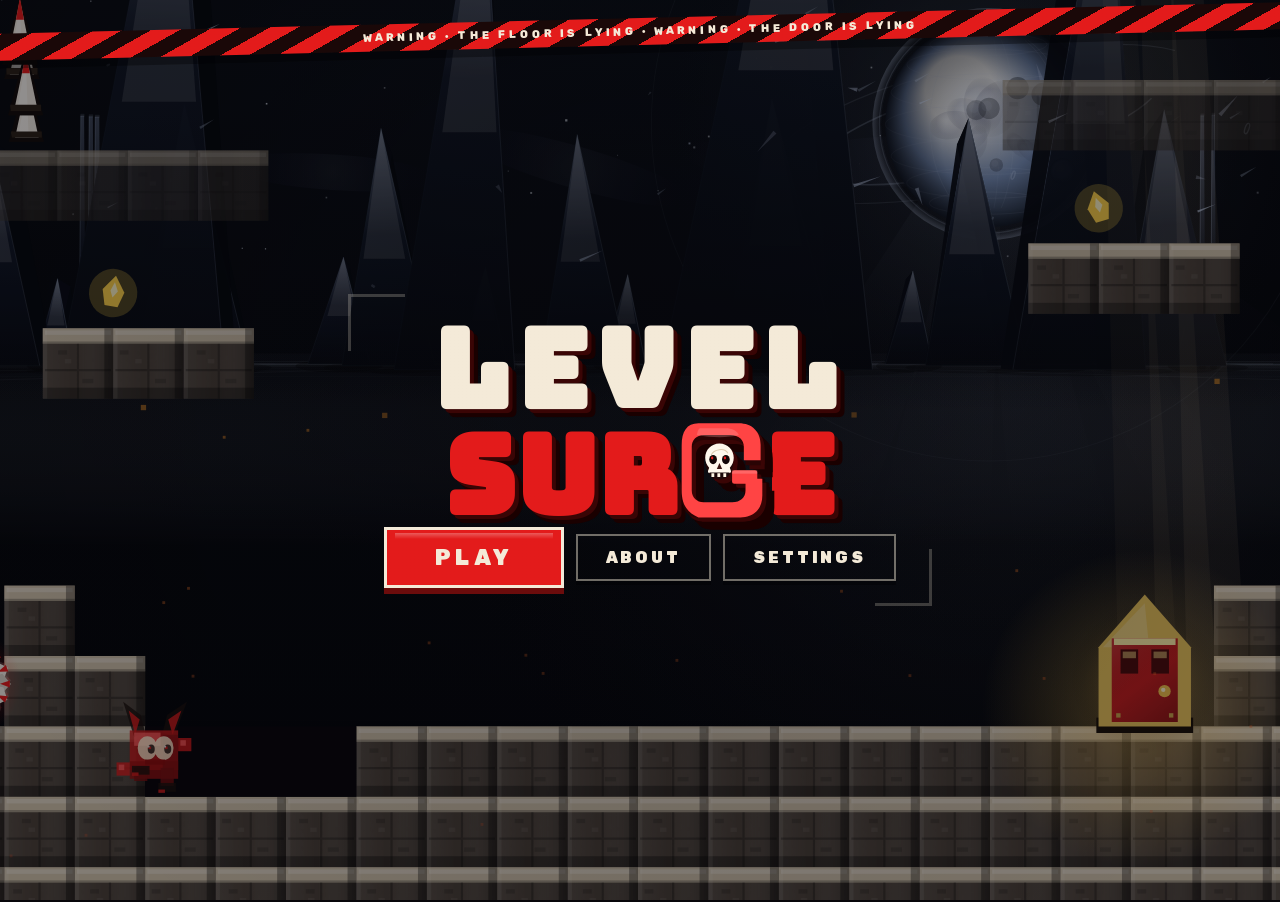
==== commit 0b224cfa: "Give jumps, landings, hazards, and the camera a little follow-through. The runner springs through sq" ====
--- a/index.html
+++ b/index.html
@@ -7,8 +7,8 @@
   <meta http-equiv="Content-Security-Policy" content="default-src 'self'; script-src 'self'; style-src 'self'; font-src 'self'; img-src 'self'; connect-src 'none'; object-src 'none'; base-uri 'self'; form-action 'none'; worker-src 'none'; frame-src 'none'; frame-ancestors 'none'" />
   <title>LEVEL SURGE</title>
   <link rel="icon" type="image/svg+xml" href="img/logo-g.svg" />
-  <link rel="stylesheet" href="css/fonts.css?v=n22" />
-  <link rel="stylesheet" href="css/style.css?v=n22" />
+  <link rel="stylesheet" href="css/fonts.css?v=n23" />
+  <link rel="stylesheet" href="css/style.css?v=n23" />
 </head>
 <body>
   <div id="app">
@@ -345,19 +345,19 @@
     </div>
   </div>
 
-  <script src="js/guard.js?v=n22"></script>
-  <script src="js/levels.js?v=n22"></script>
-  <script src="js/tracks.js?v=n22"></script>
-  <script src="js/worlds.js?v=n22"></script>
-  <script src="js/void-sky.js?v=n22"></script>
-  <script src="js/roast.js?v=n22"></script>
-  <script src="js/boss-voice.js?v=n22"></script>
-  <script src="js/boss-kits.js?v=n22"></script>
-  <script src="js/boss-forms.js?v=n22"></script>
-  <script src="js/finish.js?v=n22"></script>
-  <script src="js/game.js?v=n22"></script>
-  <script src="js/sideshow-world.js?v=n22"></script>
-  <script src="js/trailer.js?v=n22"></script>
-  <script src="js/creator.js?v=n22"></script>
+  <script src="js/guard.js?v=n23"></script>
+  <script src="js/levels.js?v=n23"></script>
+  <script src="js/tracks.js?v=n23"></script>
+  <script src="js/worlds.js?v=n23"></script>
+  <script src="js/void-sky.js?v=n23"></script>
+  <script src="js/roast.js?v=n23"></script>
+  <script src="js/boss-voice.js?v=n23"></script>
+  <script src="js/boss-kits.js?v=n23"></script>
+  <script src="js/boss-forms.js?v=n23"></script>
+  <script src="js/finish.js?v=n23"></script>
+  <script src="js/game.js?v=n23"></script>
+  <script src="js/sideshow-world.js?v=n23"></script>
+  <script src="js/trailer.js?v=n23"></script>
+  <script src="js/creator.js?v=n23"></script>
 </body>
 </html>
